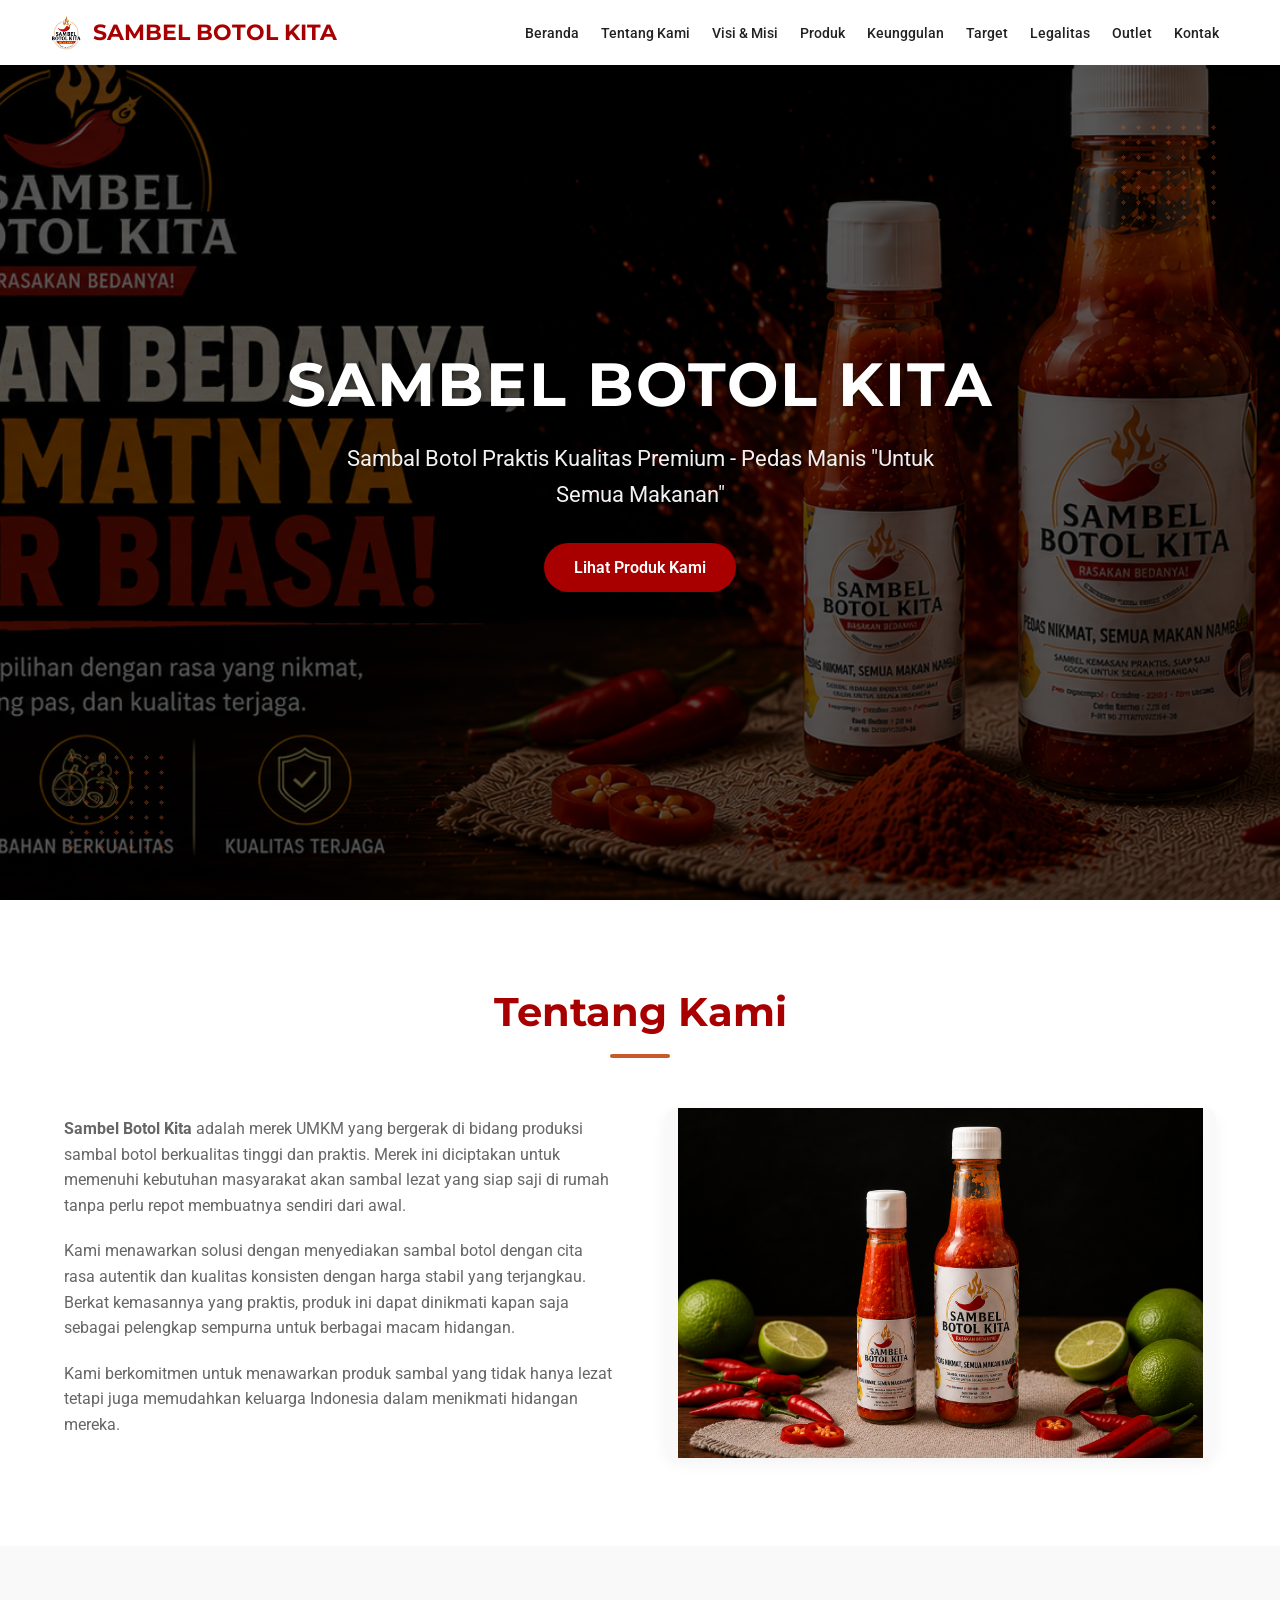
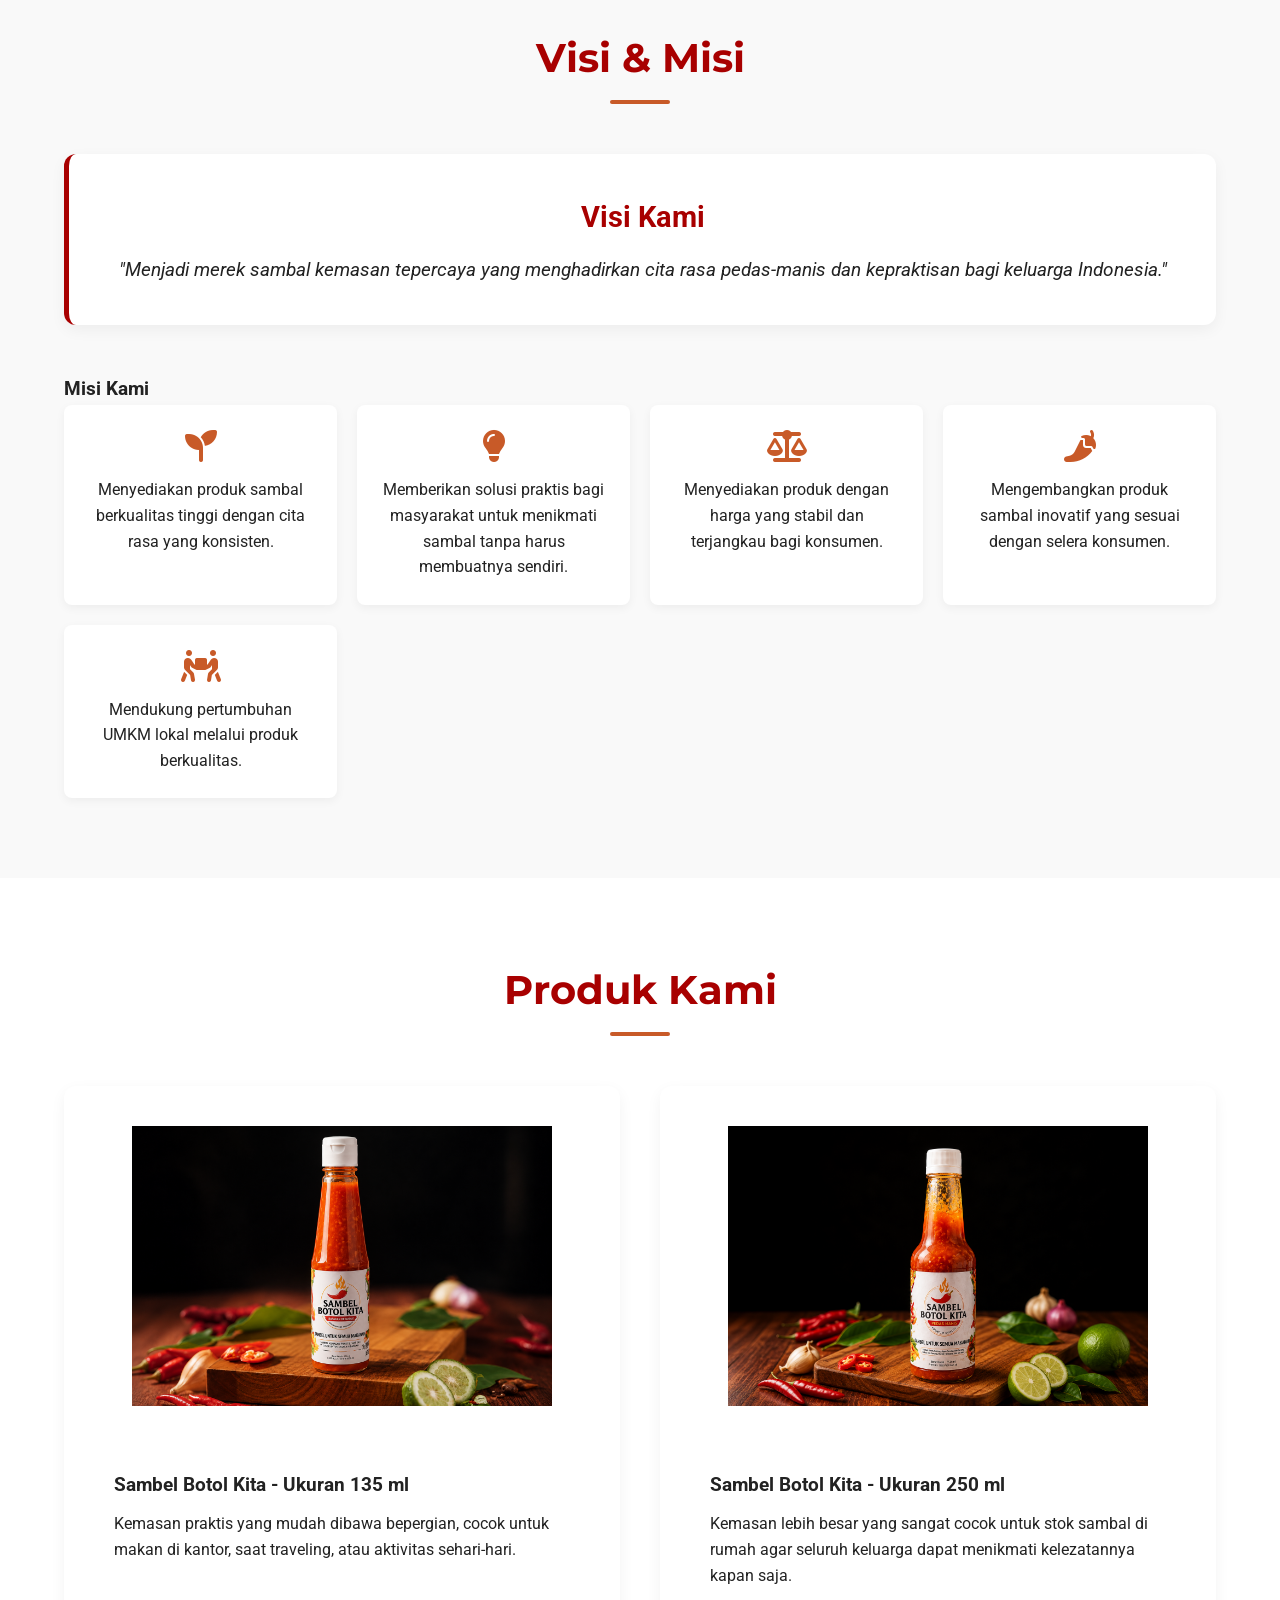
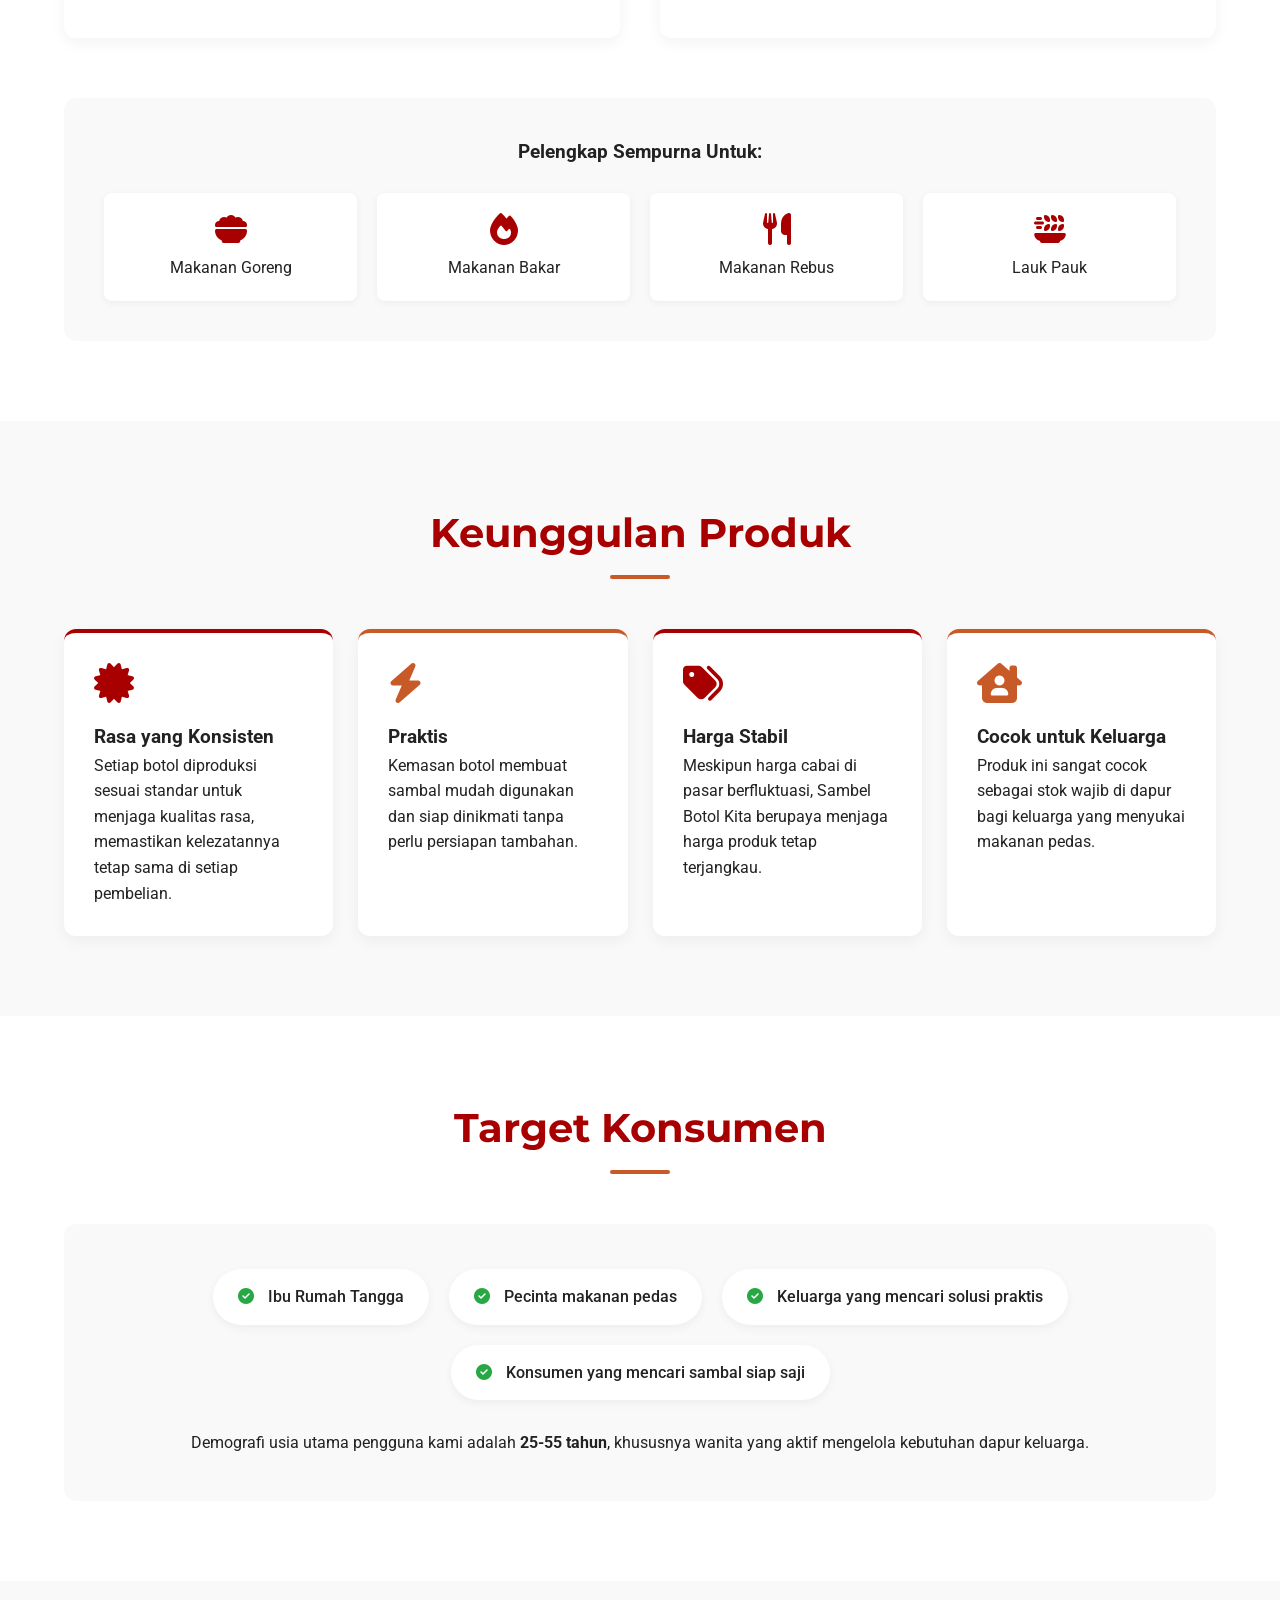
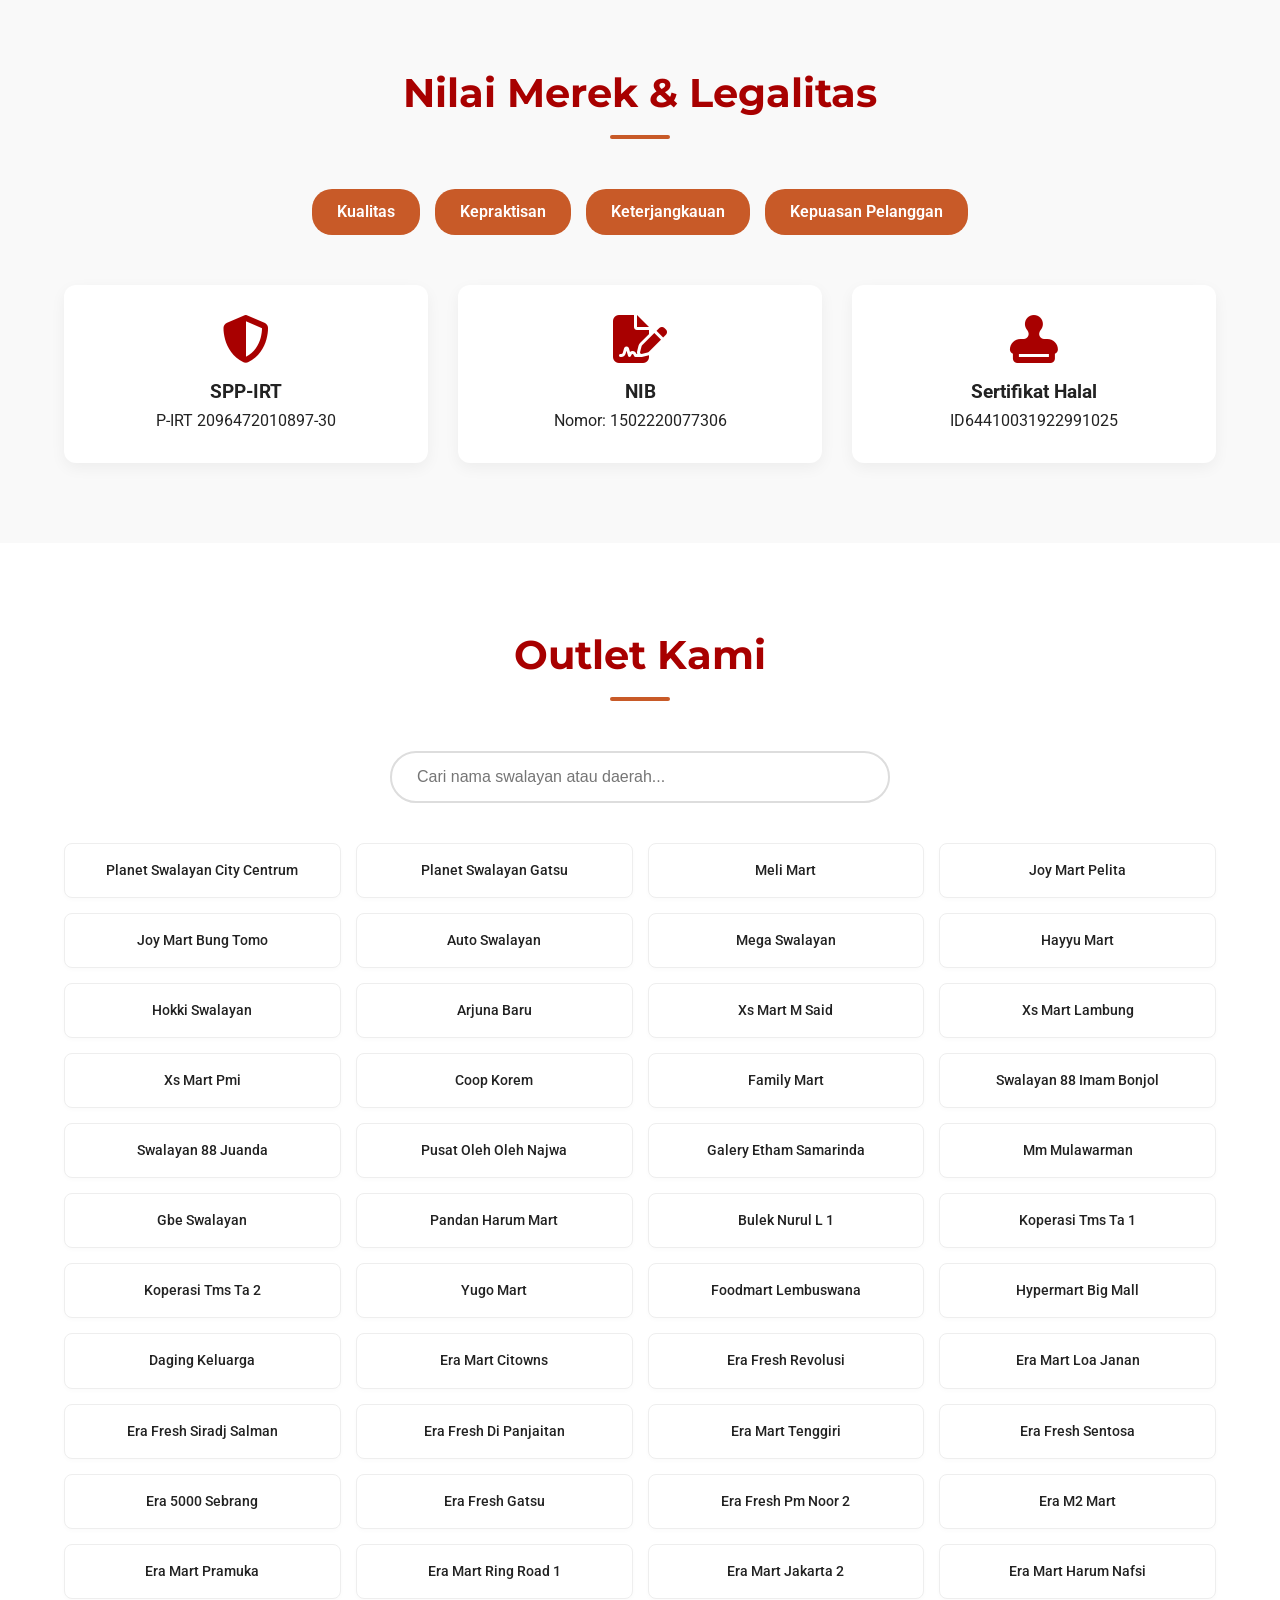
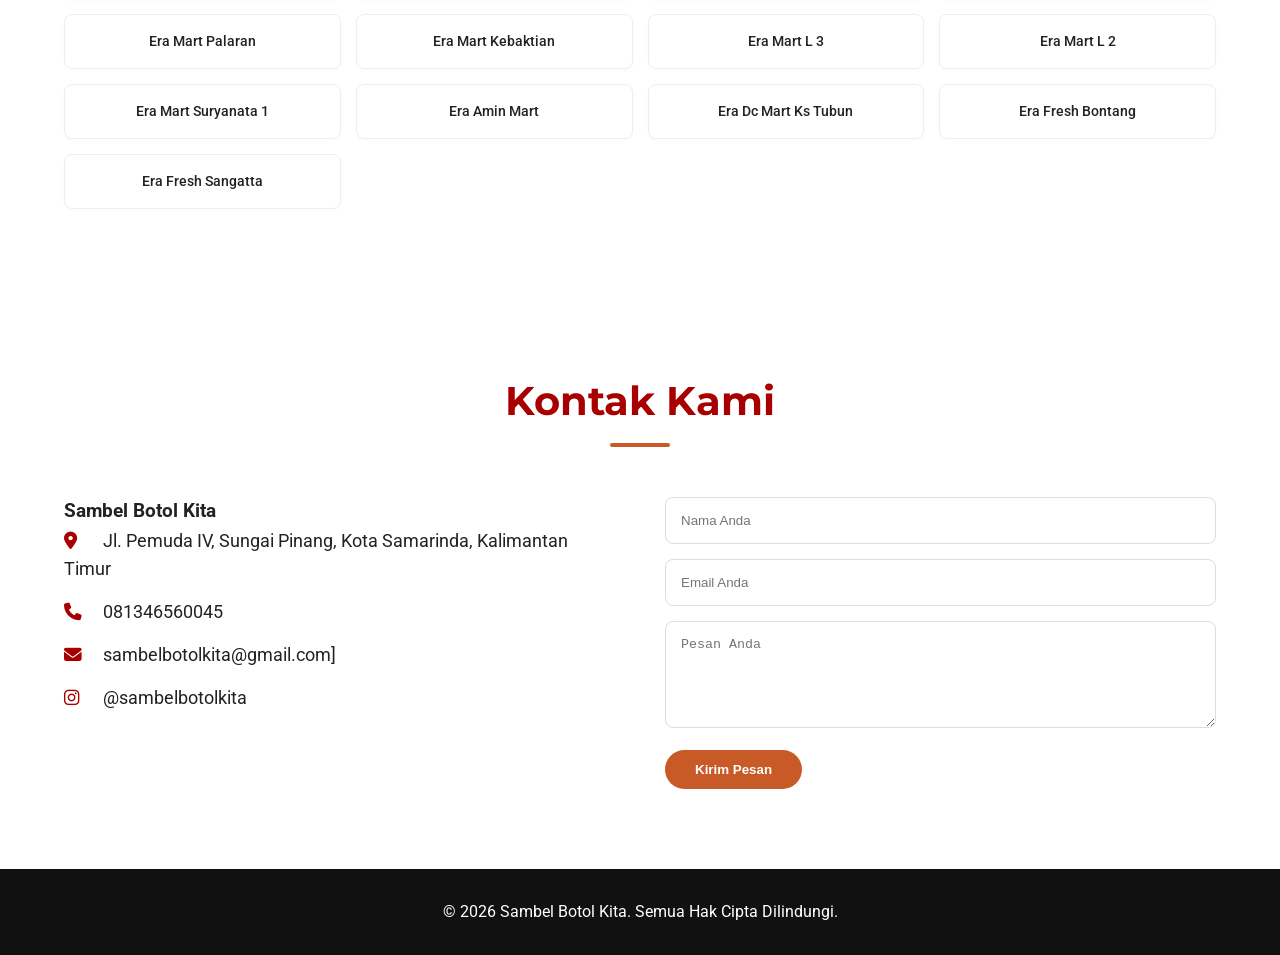
==== index.html @ 4843e7e7 "update program" ====
<!DOCTYPE html>
<html lang="id">
<head>
    <meta charset="UTF-8">
    <meta name="viewport" content="width=device-width, initial-scale=1.0">
    <title>Sambel Botol Kita - Company Profile</title>
    <link rel="stylesheet" href="style.css">
    <!-- Font Awesome untuk Icon -->
    <link rel="stylesheet" href="https://cdnjs.cloudflare.com/ajax/libs/font-awesome/6.4.0/css/all.min.css">
</head>
<body>

    <!-- NAVBAR -->
    <nav class="navbar">
        <div class="nav-container">
            <a href="#" class="logo-container">
                <img src="images/logo.png" alt="Logo Sambel Botol Kita" class="nav-logo">
                <span class="logo-text">SAMBEL BOTOL KITA</span>
            </a>
            <button class="menu-toggle" id="mobile-menu">
                <span class="bar"></span>
                <span class="bar"></span>
                <span class="bar"></span>
            </button>
            <ul class="nav-menu">
                <li><a href="#hero">Beranda</a></li>
                <li><a href="#about">Tentang Kami</a></li>
                <li><a href="#vision">Visi & Misi</a></li>
                <li><a href="#products">Produk</a></li>
                <li><a href="#excellence">Keunggulan</a></li>
                <li><a href="#target">Target</a></li>
                <li><a href="#legality">Legalitas</a></li>
                <li><a href="#outlets">Outlet</a></li>
                <li><a href="#contact">Kontak</a></li>
            </ul>
        </div>
    </nav>

    <!-- HERO SECTION -->
    <section id="hero" class="hero-section">
        <div class="hero-content">
            <h1>SAMBEL BOTOL KITA</h1>
            <p class="tagline">Sambal Botol Praktis Kualitas Premium - Pedas Manis "Untuk Semua Makanan"</p>
            <a href="#products" class="btn btn-primary">Lihat Produk Kami</a>
        </div>
        <div class="dot-matrix dm-top-right"></div>
    </section>

    <!-- ABOUT US SECTION -->
    <section id="about" class="section">
        <div class="container">
            <h2 class="section-title">Tentang Kami</h2>
            <div class="about-grid">
                <div class="about-text">
                    <p><strong>Sambel Botol Kita</strong> adalah merek UMKM yang bergerak di bidang produksi sambal botol berkualitas tinggi dan praktis. Merek ini diciptakan untuk memenuhi kebutuhan masyarakat akan sambal lezat yang siap saji di rumah tanpa perlu repot membuatnya sendiri dari awal.</p>
                    <p>Kami menawarkan solusi dengan menyediakan sambal botol dengan cita rasa autentik dan kualitas konsisten dengan harga stabil yang terjangkau. Berkat kemasannya yang praktis, produk ini dapat dinikmati kapan saja sebagai pelengkap sempurna untuk berbagai macam hidangan.</p>
                    <p>Kami berkomitmen untuk menawarkan produk sambal yang tidak hanya lezat tetapi juga memudahkan keluarga Indonesia dalam menikmati hidangan mereka.</p>
                </div>
                <div class="about-image">
                    <img src="images/tentang-kami.png" alt="Tentang Sambel Botol Kita">
                </div>
            </div>
        </div>
    </section>

    <!-- VISION & MISSION SECTION -->
    <section id="vision" class="section bg-light">
        <div class="container">
            <h2 class="section-title">Visi & Misi</h2>
            <div class="vision-box">
                <h3>Visi Kami</h3>
                <p>"Menjadi merek sambal kemasan tepercaya yang menghadirkan cita rasa pedas-manis dan kepraktisan bagi keluarga Indonesia."</p>
            </div>
            <div class="mission-container">
                <h3>Misi Kami</h3>
                <div class="mission-grid" id="mission-list">
                    <!-- Diisi dinamis oleh script.js -->
                </div>
            </div>
        </div>
        <div class="dot-matrix dm-bottom-left"></div>
    </section>

    <!-- PRODUCTS SECTION -->
    <section id="products" class="section">
        <div class="container">
            <h2 class="section-title">Produk Kami</h2>
            <div class="products-grid" id="products-list">
                <!-- Diisi dinamis oleh script.js -->
            </div>
            <div class="accompaniment-box">
                <h3>Pelengkap Sempurna Untuk:</h3>
                <div class="acc-grid">
                    <div class="acc-card"><i class="fa-solid fa-bowl-food"></i> <p>Makanan Goreng</p></div>
                    <div class="acc-card"><i class="fa-solid fa-fire"></i> <p>Makanan Bakar</p></div>
                    <div class="acc-card"><i class="fa-solid fa-utensils"></i> <p>Makanan Rebus</p></div>
                    <div class="acc-card"><i class="fa-solid fa-plate-wheat"></i> <p>Lauk Pauk</p></div>
                </div>
            </div>
        </div>
    </section>

    <!-- EXCELLENCE SECTION -->
    <section id="excellence" class="section bg-light">
        <div class="container">
            <h2 class="section-title">Keunggulan Produk</h2>
            <div class="excellence-grid">
                <div class="excel-card border-red">
                    <i class="fa-solid fa-certificate"></i>
                    <h3>Rasa yang Konsisten</h3>
                    <p>Setiap botol diproduksi sesuai standar untuk menjaga kualitas rasa, memastikan kelezatannya tetap sama di setiap pembelian.</p>
                </div>
                <div class="excel-card border-orange">
                    <i class="fa-solid fa-bolt"></i>
                    <h3>Praktis</h3>
                    <p>Kemasan botol membuat sambal mudah digunakan dan siap dinikmati tanpa perlu persiapan tambahan.</p>
                </div>
                <div class="excel-card border-red">
                    <i class="fa-solid fa-tags"></i>
                    <h3>Harga Stabil</h3>
                    <p>Meskipun harga cabai di pasar berfluktuasi, Sambel Botol Kita berupaya menjaga harga produk tetap terjangkau.</p>
                </div>
                <div class="excel-card border-orange">
                    <i class="fa-solid fa-house-chimney-user"></i>
                    <h3>Cocok untuk Keluarga</h3>
                    <p>Produk ini sangat cocok sebagai stok wajib di dapur bagi keluarga yang menyukai makanan pedas.</p>
                </div>
            </div>
        </div>
    </section>

    <!-- TARGET CONSUMERS SECTION -->
    <section id="target" class="section">
        <div class="container">
            <h2 class="section-title">Target Konsumen</h2>
            <div class="target-box">
                <div class="target-list">
                    <div class="target-item"><i class="fa-solid fa-circle-check"></i> Ibu Rumah Tangga</div>
                    <div class="target-item"><i class="fa-solid fa-circle-check"></i> Pecinta makanan pedas</div>
                    <div class="target-item"><i class="fa-solid fa-circle-check"></i> Keluarga yang mencari solusi praktis</div>
                    <div class="target-item"><i class="fa-solid fa-circle-check"></i> Konsumen yang mencari sambal siap saji</div>
                </div>
                <p class="target-desc">
                    Demografi usia utama pengguna kami adalah <strong>25-55 tahun</strong>, khususnya wanita yang aktif mengelola kebutuhan dapur keluarga.
                </p>
            </div>
        </div>
    </section>

    <!-- LEGALITY SECTION -->
    <section id="legality" class="section bg-light">
        <div class="container">
            <h2 class="section-title">Nilai Merek & Legalitas</h2>
            <div class="brand-values">
                <div class="value-badge">Kualitas</div>
                <div class="value-badge">Kepraktisan</div>
                <div class="value-badge">Keterjangkauan</div>
                <div class="value-badge">Kepuasan Pelanggan</div>
            </div>
            <div class="legality-grid">
                <div class="legal-card">
                    <i class="fa-solid fa-shield-halved"></i>
                    <h3>SPP-IRT</h3>
                    <p>P-IRT 2096472010897-30</p>
                </div>
                <div class="legal-card">
                    <i class="fa-solid fa-file-signature"></i>
                    <h3>NIB</h3>
                    <p>Nomor: 1502220077306</p>
                </div>
                <div class="legal-card">
                    <i class="fa-solid fa-stamp"></i>
                    <h3>Sertifikat Halal</h3>
                    <p>ID64410031922991025</p>
                </div>
            </div>
        </div>
    </section>

    <!-- OUTLETS SECTION -->
    <section id="outlets" class="section">
        <div class="container">
            <h2 class="section-title">Outlet Kami</h2>
            <div class="search-box">
                <input type="text" id="outletSearch" placeholder="Cari nama swalayan atau daerah...">
            </div>
            <div class="outlets-grid" id="outlets-list">
                <!-- Diisi dinamis oleh script.js -->
            </div>
        </div>
    </section>

<!-- CONTACT SECTION -->
    <section id="contact" class="section contact-section">
        <div class="container">
            <h2 class="section-title">Kontak Kami</h2>
            <div class="contact-grid">
                <div class="contact-info">
                    <h3>Sambel Botol Kita</h3>
                    <p><i class="fa-solid fa-location-dot"></i> Jl. Pemuda IV, Sungai Pinang, Kota Samarinda, Kalimantan Timur</p>
                    <p><i class="fa-solid fa-phone"></i> 081346560045</p>
                    <p><i class="fa-solid fa-envelope"></i> sambelbotolkita@gmail.com]</p>
                    <p><i class="fa-brands fa-instagram"></i> @sambelbotolkita</p>
                </div>

                <div class="contact-form">
                    <form id="msgForm">
                        <input type="text" id="formNama" placeholder="Nama Anda" required>
                        <input type="email" id="formEmail" placeholder="Email Anda" required>
                        <textarea rows="5" id="formPesan" placeholder="Pesan Anda" required></textarea>
                        <button type="submit" class="btn btn-secondary">Kirim Pesan</button>
                    </form>
                </div>
                
            </div>
        </div>
    </section>
    <!-- FOOTER -->
    <footer>
        <p>&copy; 2026 Sambel Botol Kita. Semua Hak Cipta Dilindungi.</p>
    </footer>

    <script src="script.js"></script>
</body>
</html>
---- style.css ----
/* RESET & FONTS */
@import url('https://fonts.googleapis.com/css2?family=Montserrat:wght@400;600;700&family=Roboto:wght@300;400;500&display=swap');

* {
    margin: 0;
    padding: 0;
    box-sizing: border-box;
}

:root {
    --primary-color: #A80000;   /* Merah Cabai */
    --secondary-color: #C85A28; /* Oranye Terracotta */
    --bg-light: #F9F9F9;
    --text-dark: #222222;
    --text-light: #666666;
    --transition: all 0.3s ease;
}

html {
    scroll-behavior: smooth;
}

body {
    font-family: 'Roboto', sans-serif;
    color: var(--text-dark);
    line-height: 1.6;
}

.container {
    width: 90%;
    max-width: 1200px;
    margin: 0 auto;
}

.section {
    padding: 80px 0;
}

.bg-light {
    background-color: var(--bg-light);
}

.section-title {
    font-family: 'Montserrat', sans-serif;
    font-size: 2.5rem;
    text-align: center;
    color: var(--primary-color);
    margin-bottom: 50px;
    position: relative;
}

.section-title::after {
    content: '';
    display: block;
    width: 60px;
    height: 4px;
    background-color: var(--secondary-color);
    margin: 10px auto 0 auto;
    border-radius: 2px;
}

/* BUTTONS */
.btn {
    display: inline-block;
    padding: 12px 30px;
    border-radius: 30px;
    font-weight: 600;
    text-decoration: none;
    transition: var(--transition);
    border: none;
    cursor: pointer;
}

.btn-primary {
    background-color: var(--primary-color);
    color: white;
}

.btn-primary:hover {
    background-color: #800000;
    transform: translateY(-2px);
}

.btn-secondary {
    background-color: var(--secondary-color);
    color: white;
}

.btn-secondary:hover {
    background-color: #a34215;
    transform: translateY(-2px);
}

/* NAVBAR */
.navbar {
    position: fixed;
    top: 0;
    left: 0;
    width: 100%;
    background-color: white;
    box-shadow: 0 2px 10px rgba(0,0,0,0.08);
    z-index: 1000;
    padding: 10px 0;
}

.nav-container {
    display: flex;
    justify-content: space-between;
    align-items: center;
    width: 92%;
    max-width: 1200px;
    margin: 0 auto;
}

.logo-container {
    display: flex;
    align-items: center;
    gap: 8px;
    text-decoration: none;
    flex-shrink: 0;
}

.nav-logo {
    height: 40px; /* Sedikit dikecilkan agar seimbang */
    width: auto;
    object-fit: contain;
}

.logo-text {
    font-family: 'Montserrat', sans-serif;
    font-size: 1.15rem; /* Mengecilkan teks brand agar sisa ruang menu lebih luas */
    font-weight: 700;
    color: var(--primary-color);
    white-space: nowrap;
}

.nav-menu {
    display: flex;
    list-style: none;
    align-items: center;
    gap: 2px; /* Jarak super efisien */
}

.nav-menu li a {
    text-decoration: none;
    color: var(--text-dark);
    font-weight: 500;
    font-size: 0.85rem; /* Ukuran teks menu dibuat ringkas agar muat satu baris */
    padding: 6px 10px;
    transition: var(--transition);
    white-space: nowrap;
}

.nav-menu li a:hover {
    color: var(--primary-color);
}

.menu-toggle {
    display: none;
    background: none;
    border: none;
    cursor: pointer;
    padding: 5px;
}

.bar {
    display: block;
    width: 25px;
    height: 3px;
    margin: 5px auto;
    transition: var(--transition);
    background-color: var(--text-dark);
}

/* HERO SECTION */
.hero-section {
    height: 100vh;
    min-height: 500px; /* Mencegah konten meluap di layar yang sangat pendek */
    background: linear-gradient(rgba(0,0,0,0.65), rgba(0,0,0,0.65)), url('images/hero-banner.png') no-repeat center center/cover;
    display: flex;
    justify-content: center;
    align-items: center;
    text-align: center;
    color: white;
    padding: 120px 20px 80px 20px; /* Memberi ruang aman agar tidak tertutup navbar */
    position: relative;
    overflow: hidden;
}

.hero-content {
    max-width: 800px; /* Membatasi lebar teks agar tidak terlalu memanjang ke samping */
    margin: 0 auto;
    display: flex;
    flex-direction: column;
    align-items: center;
    gap: 20px; /* Memberi jarak konsisten antar elemen di dalam header */
    z-index: 2;
}

.hero-content h1 {
    font-family: 'Montserrat', sans-serif;
    font-size: 3.8rem;
    font-weight: 700;
    letter-spacing: 2px;
    line-height: 1.2; /* Mengatur jarak antar baris judul agar rapat dan rapi */
    color: #FFFFFF;
    text-shadow: 2px 2px 8px rgba(0, 0, 0, 0.5); /* Memberikan bayangan agar teks sangat kontras */
    margin: 0;
}

.tagline {
    font-size: 1.4rem;
    font-weight: 400;
    line-height: 1.6;
    max-width: 600px; /* Membuat teks sub-judul melipat secara alami dan rapi */
    color: #F1F1F1;
    text-shadow: 1px 1px 4px rgba(0, 0, 0, 0.4);
    margin: 0 0 10px 0;
}

/* DECORATIVE DOTS */
.dot-matrix {
    width: 100px;
    height: 100px;
    background-image: radial-gradient(#c85a2855 20%, transparent 20%);
    background-size: 15px 15px;
    position: absolute;
    z-index: 1;
}

.dm-top-right { top: 120px; right: 5%; }
.dm-bottom-left { bottom: 50px; left: 5%; }

/* ABOUT SECTION */
.about-grid {
    display: grid;
    grid-template-columns: 1fr 1fr;
    gap: 50px;
    align-items: center;
}

.about-text p {
    margin-bottom: 20px;
    color: var(--text-light);
}

.about-image img {
    width: 100%;
    height: 350px;
    object-fit: contain; /* DIUBAH DARI cover MENJADI contain */
    background-color: #f9f9f9; /* Opsional: memberi warna latar belakang lembut jika rasio gambar berbeda */
    border-radius: 12px;
    box-shadow: 0 5px 15px rgba(0,0,0,0.05);
}

/* VISION & MISSION */
.vision-box {
    background-color: white;
    padding: 40px;
    border-radius: 12px;
    text-align: center;
    box-shadow: 0 5px 15px rgba(0,0,0,0.05);
    border-left: 5px solid var(--primary-color);
    margin-bottom: 50px;
}

.vision-box h3 {
    color: var(--primary-color);
    margin-bottom: 15px;
    font-size: 1.8rem;
}

.vision-box p {
    font-style: italic;
    font-size: 1.2rem;
}

.mission-grid {
    display: grid;
    grid-template-columns: repeat(auto-fit, minmax(220px, 1fr));
    gap: 20px;
}

.mission-card {
    background-color: white;
    padding: 25px;
    border-radius: 8px;
    box-shadow: 0 3px 10px rgba(0,0,0,0.05);
    text-align: center;
    transition: var(--transition);
}

.mission-card:hover {
    transform: translateY(-5px);
    box-shadow: 0 5px 15px rgba(168,0,0,0.1);
}

.mission-card i {
    font-size: 2rem;
    color: var(--secondary-color);
    margin-bottom: 15px;
}

/* PRODUCTS */
.products-grid {
    display: grid;
    grid-template-columns: 1fr 1fr;
    gap: 40px;
    margin-bottom: 60px;
}

.product-card {
    background-color: white;
    border-radius: 12px;
    overflow: hidden;
    box-shadow: 0 5px 15px rgba(0,0,0,0.05);
    display: flex;
    flex-direction: column;
    padding: 20px; /* Memberi ruang di dalam kartu */
}

.product-image-area img {
    width: 100%;
    height: 280px; /* Tentukan tinggi area gambar yang ideal */
    object-fit: contain; /* Memastikan botol sambal terlihat utuh tanpa terpotong */
    display: block;
    margin: 0 auto 15px auto;
}

.product-info {
    padding: 30px;
    flex-grow: 1;
    display: flex;
    flex-direction: column;
}

.product-info h3 {
    margin-bottom: 10px;
}

.price {
    color: var(--primary-color);
    font-weight: 700;
    font-size: 1.4rem;
    margin-bottom: 15px;
}

.accompaniment-box {
    background-color: var(--bg-light);
    padding: 40px;
    border-radius: 12px;
    text-align: center;
}

.acc-grid {
    display: grid;
    grid-template-columns: repeat(4, 1fr);
    gap: 20px;
    margin-top: 25px;
}

.acc-card {
    background-color: white;
    padding: 20px;
    border-radius: 8px;
    box-shadow: 0 2px 8px rgba(0,0,0,0.05);
}

.acc-card i {
    font-size: 2rem;
    color: var(--primary-color);
    margin-bottom: 10px;
}

/* EXCELLENCE */
.excellence-grid {
    display: grid;
    grid-template-columns: repeat(auto-fit, minmax(240px, 1fr));
    gap: 25px;
}

.excel-card {
    background-color: white;
    padding: 30px;
    border-radius: 12px;
    box-shadow: 0 5px 15px rgba(0,0,0,0.05);
    transition: var(--transition);
}

.excel-card:hover {
    transform: translateY(-5px);
}

.excel-card i {
    font-size: 2.5rem;
    margin-bottom: 20px;
}

.border-red {
    border-top: 4px solid var(--primary-color);
}
.border-red i { color: var(--primary-color); }

.border-orange {
    border-top: 4px solid var(--secondary-color);
}
.border-orange i { color: var(--secondary-color); }

/* TARGET CONSUMER */
.target-box {
    background-color: var(--bg-light);
    padding: 45px;
    border-radius: 12px;
    text-align: center;
}

.target-list {
    display: flex;
    flex-wrap: wrap;
    justify-content: center;
    gap: 20px;
    margin-bottom: 30px;
}

.target-item {
    background-color: white;
    padding: 15px 25px;
    border-radius: 30px;
    box-shadow: 0 3px 10px rgba(0,0,0,0.05);
    font-weight: 500;
}

.target-item i {
    color: #28a745;
    margin-right: 10px;
}

/* LEGALITY */
.brand-values {
    display: flex;
    justify-content: center;
    gap: 15px;
    margin-bottom: 50px;
    flex-wrap: wrap;
}

.value-badge {
    background-color: var(--secondary-color);
    color: white;
    padding: 10px 25px;
    border-radius: 20px;
    font-weight: 600;
}

.legality-grid {
    display: grid;
    grid-template-columns: repeat(3, 1fr);
    gap: 30px;
}

.legal-card {
    background-color: white;
    padding: 30px;
    border-radius: 12px;
    text-align: center;
    box-shadow: 0 5px 15px rgba(0,0,0,0.05);
}

.legal-card i {
    font-size: 3rem;
    color: var(--primary-color);
    margin-bottom: 15px;
}

/* OUTLETS */
.search-box {
    text-align: center;
    margin-bottom: 40px;
}

.search-box input {
    width: 100%;
    max-width: 500px;
    padding: 15px 25px;
    border-radius: 30px;
    border: 2px solid #ddd;
    outline: none;
    font-size: 1rem;
    transition: var(--transition);
}

.search-box input:focus {
    border-color: var(--primary-color);
}

.outlets-grid {
    display: grid;
    grid-template-columns: repeat(auto-fill, minmax(220px, 1fr));
    gap: 15px;
}

.outlet-card {
    background-color: #fff;
    border: 1px solid #eee;
    padding: 15px;
    border-radius: 8px;
    text-align: center;
    font-size: 0.9rem;
    font-weight: 500;
    box-shadow: 0 2px 5px rgba(0,0,0,0.02);
}

/* CONTACT */
.contact-grid {
    display: grid;
    grid-template-columns: 1fr 1fr;
    gap: 50px;
}

.contact-info p {
    margin-bottom: 15px;
    font-size: 1.1rem;
}

.contact-info i {
    color: var(--primary-color);
    width: 25px;
    margin-right: 10px;
}

.contact-form input, .contact-form textarea {
    width: 100%;
    padding: 15px;
    margin-bottom: 15px;
    border-radius: 8px;
    border: 1px solid #ddd;
    outline: none;
}

/* FOOTER */
footer {
    background-color: #111;
    color: white;
    text-align: center;
    padding: 30px 0;
}

/* RESPONSIVE MEDIA */

/* 1. LAYAR DESKTOP MEDIUM & LAPTOP (Maksimal 1200px) */
@media (max-width: 1200px) {
    .container {
        width: 85%;
    }
    .hero-content h1 {
        font-size: 3.5rem;
    }
}

/* 2. LAYAR TABLET / IPAD LANDSCAPE (Maksimal 992px) */
@media (max-width: 992px) {
    .section {
        padding: 60px 0;
    }
    .section-title {
        font-size: 2.2rem;
    }
    .about-grid, .products-grid, .contact-grid {
        grid-template-columns: 1fr; /* Mengubah 2 kolom menjadi 1 kolom vertikal */
        gap: 40px;
    }
    .about-image img {
        height: 300px; /* Menyesuaikan tinggi gambar agar proporsional */
    }
    .legality-grid {
        grid-template-columns: repeat(2, 1fr); /* Mengubah 3 kolom menjadi 2 kolom di tablet */
        gap: 20px;
    }
    .acc-grid {
        grid-template-columns: repeat(2, 1fr);
    }
}

/* 3. LAYAR TABLET PORTRAIT / HP BESAR (Maksimal 768px) */
@media (max-width: 768px) {
    .navbar {
        padding: 10px 0;
    }
    .menu-toggle {
        display: block; /* Memunculkan tombol hamburger menu */
    }
    .nav-menu {
        position: fixed;
        top: 65px;
        left: -100%;
        flex-direction: column;
        background-color: white;
        width: 100%;
        height: calc(100vh - 65px); /* Memenuhi layar saat menu dibuka */
        text-align: center;
        transition: 0.4s ease-in-out;
        box-shadow: 0 10px 15px rgba(0,0,0,0.05);
        padding-top: 30px;
    }
    .nav-menu.active {
        left: 0; /* Menggeser menu masuk ke layar */
    }
    .nav-menu li {
        margin: 20px 0;
    }
    .nav-menu li a {
        font-size: 1.2rem;
        display: block;
        width: 100%;
    }
    .hero-section {
        height: 90vh; /* Mengurangi tinggi sedikit agar pas di layar HP */
    }
    .hero-content h1 {
        font-size: 2.6rem;
        padding: 0 10px;
    }
    .tagline {
        font-size: 1.2rem;
        padding: 0 15px;
    }
    .legality-grid {
        grid-template-columns: 1fr; /* Menjadi 1 kolom penuh di layar HP */
    }
    .brand-values {
        gap: 10px;
    }
    .value-badge {
        padding: 8px 18px;
        font-size: 0.9rem;
    }
}

/* 4. LAYAR HP KECIL (Maksimal 480px) */
@media (max-width: 480px) {
    .container {
        width: 90%; /* Memberikan sedikit ruang di sisi kanan-kiri */
    }
    .section-title {
        font-size: 1.8rem;
        margin-bottom: 35px;
    }
    .hero-section {
        height: 85vh; /* Sedikit mengurangi tinggi area di HP agar teks terdorong ke atas */
        padding-top: 100px;
    }
    .hero-content h1 {
        font-size: 2rem; /* Ukuran paling pas untuk layar ponsel agar tidak patah berantakan */
        letter-spacing: 1px;
    }
    .tagline {
        font-size: 1rem;
        line-height: 1.5;
    }
    .btn {
        width: 100%; /* Tombol memenuhi lebar layar ponsel agar mudah ditekan */
        text-align: center;
    }
    .about-image img {
        height: 220px;
    }
    .acc-grid {
        grid-template-columns: 1fr; /* Keperluan pelengkap makanan menjadi baris tunggal */
    }
    .outlets-grid {
        grid-template-columns: 1fr; /* Daftar outlet memanjang ke bawah dengan rapi */
    }
    .excel-card, .product-card, .legal-card {
        padding: 20px; /* Mengurangi padding dalam agar area teks lebih luas */
    }
    .logo-text {
        font-size: 1.1rem; /* Mengecilkan teks nama brand di navbar agar tidak menabrak tombol menu */
    }
    .nav-logo {
        height: 35px;
    }
}

.logo-container {
    display: flex;
    align-items: center;
    gap: 12px; /* Jarak antara logo gambar dan teks */
    text-decoration: none;
}

.nav-logo {
    height: 45px; /* Sesuaikan tinggi logo Anda */
    width: auto;
    object-fit: contain;
}

.logo-text {
    font-family: 'Montserrat', sans-serif;
    font-size: 1.4rem;
    font-weight: 700;
    color: var(--primary-color);
}
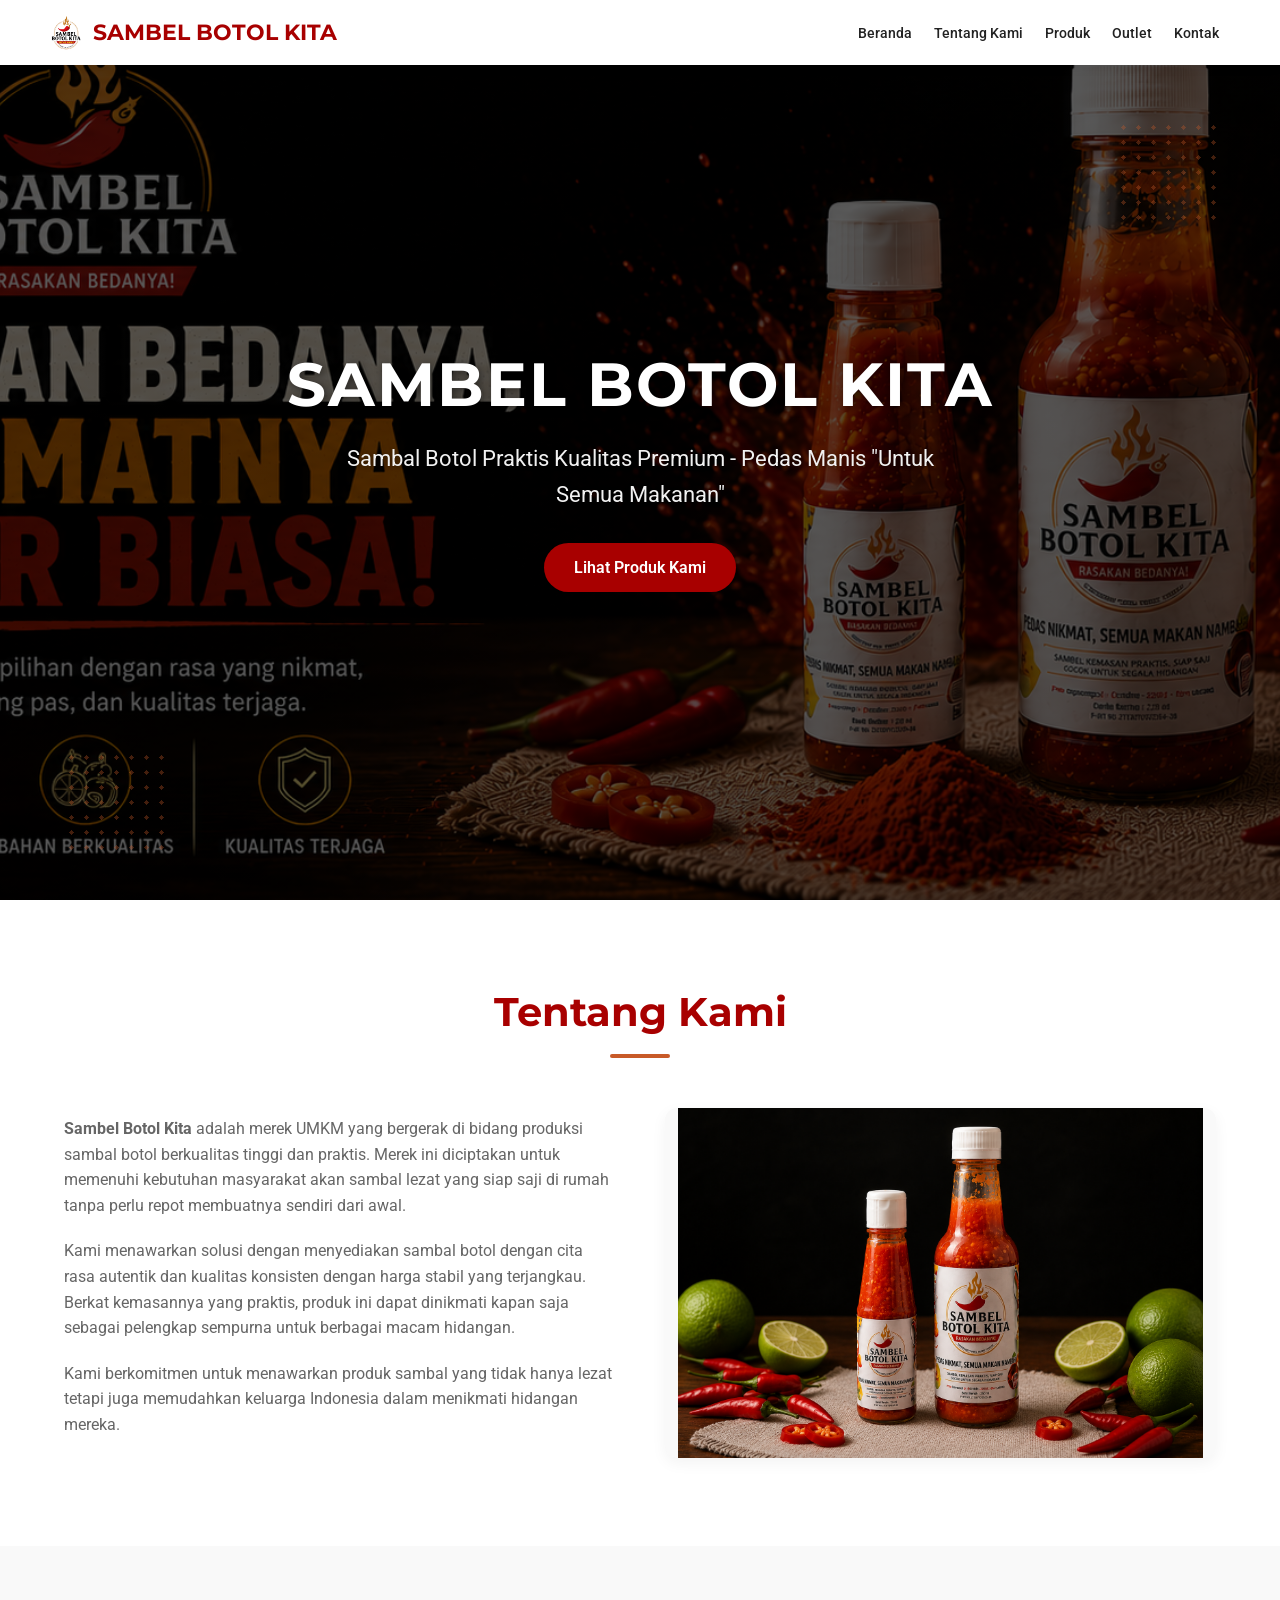
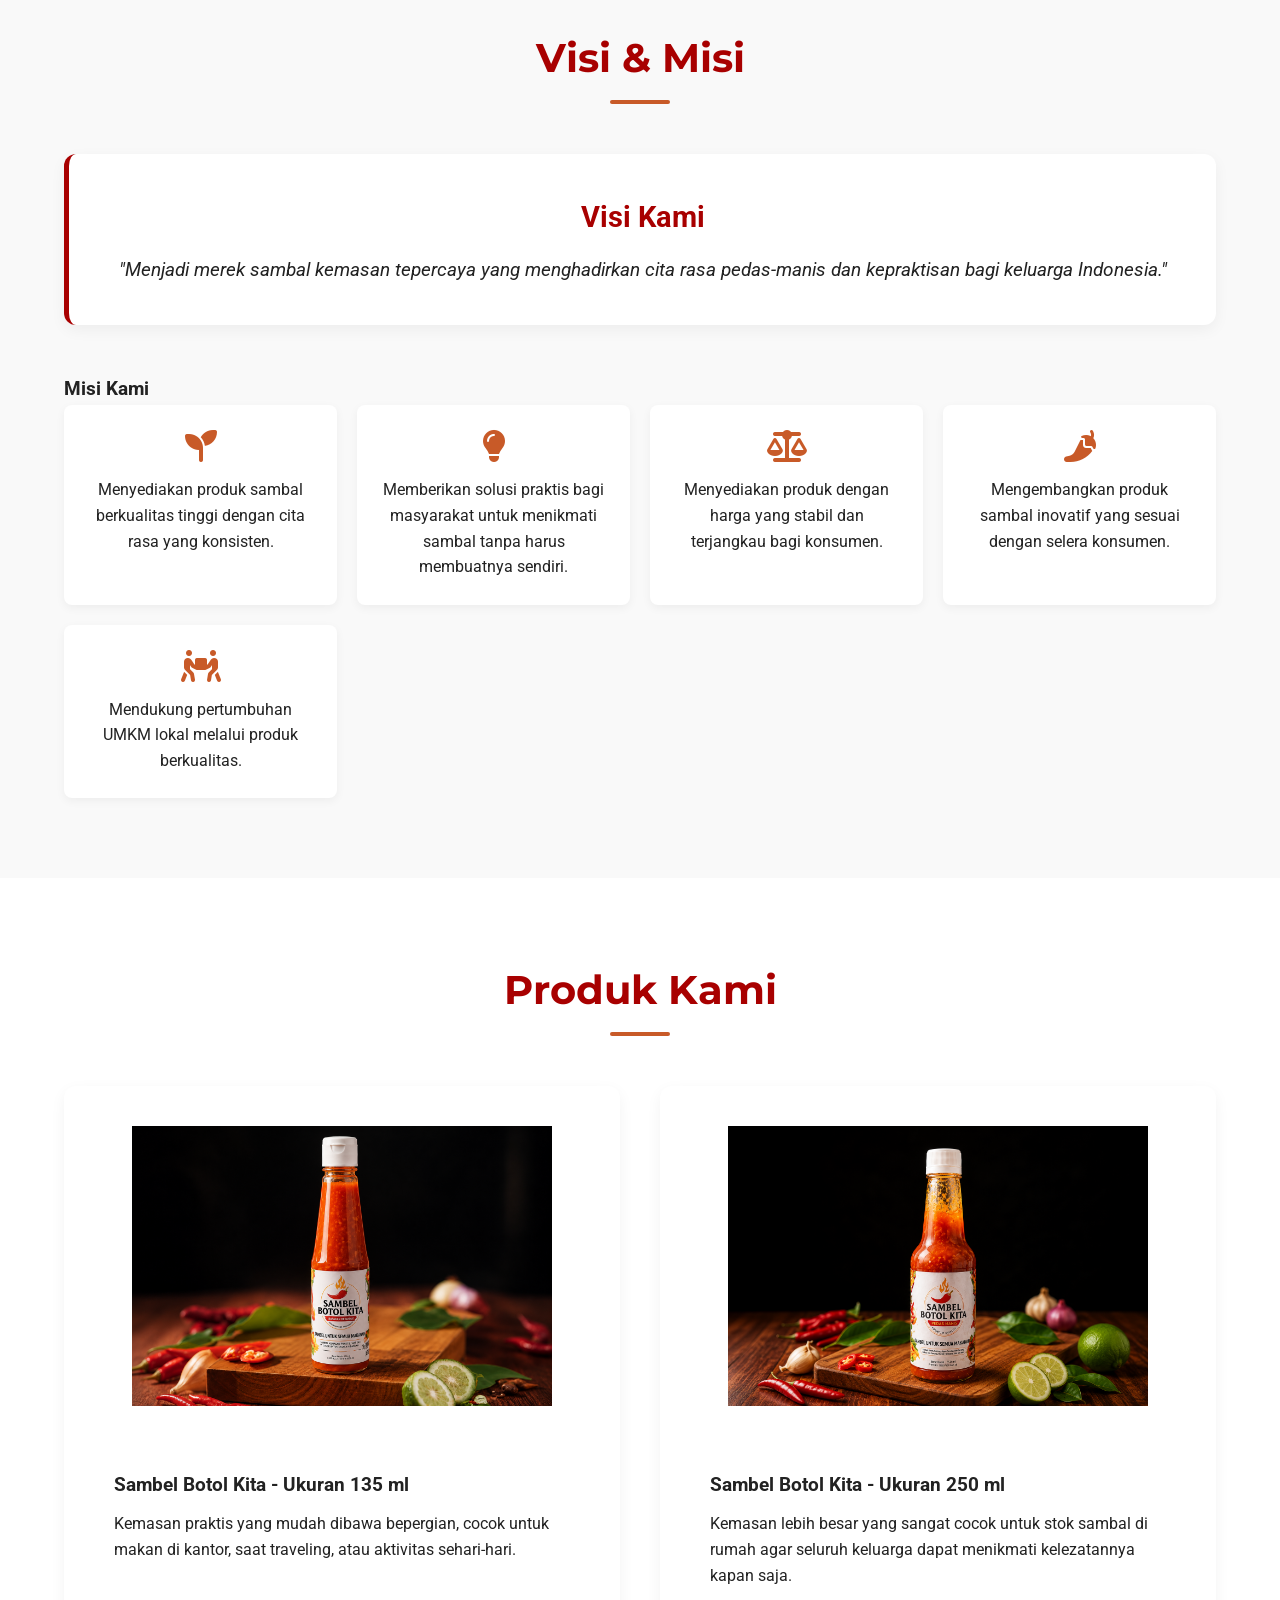
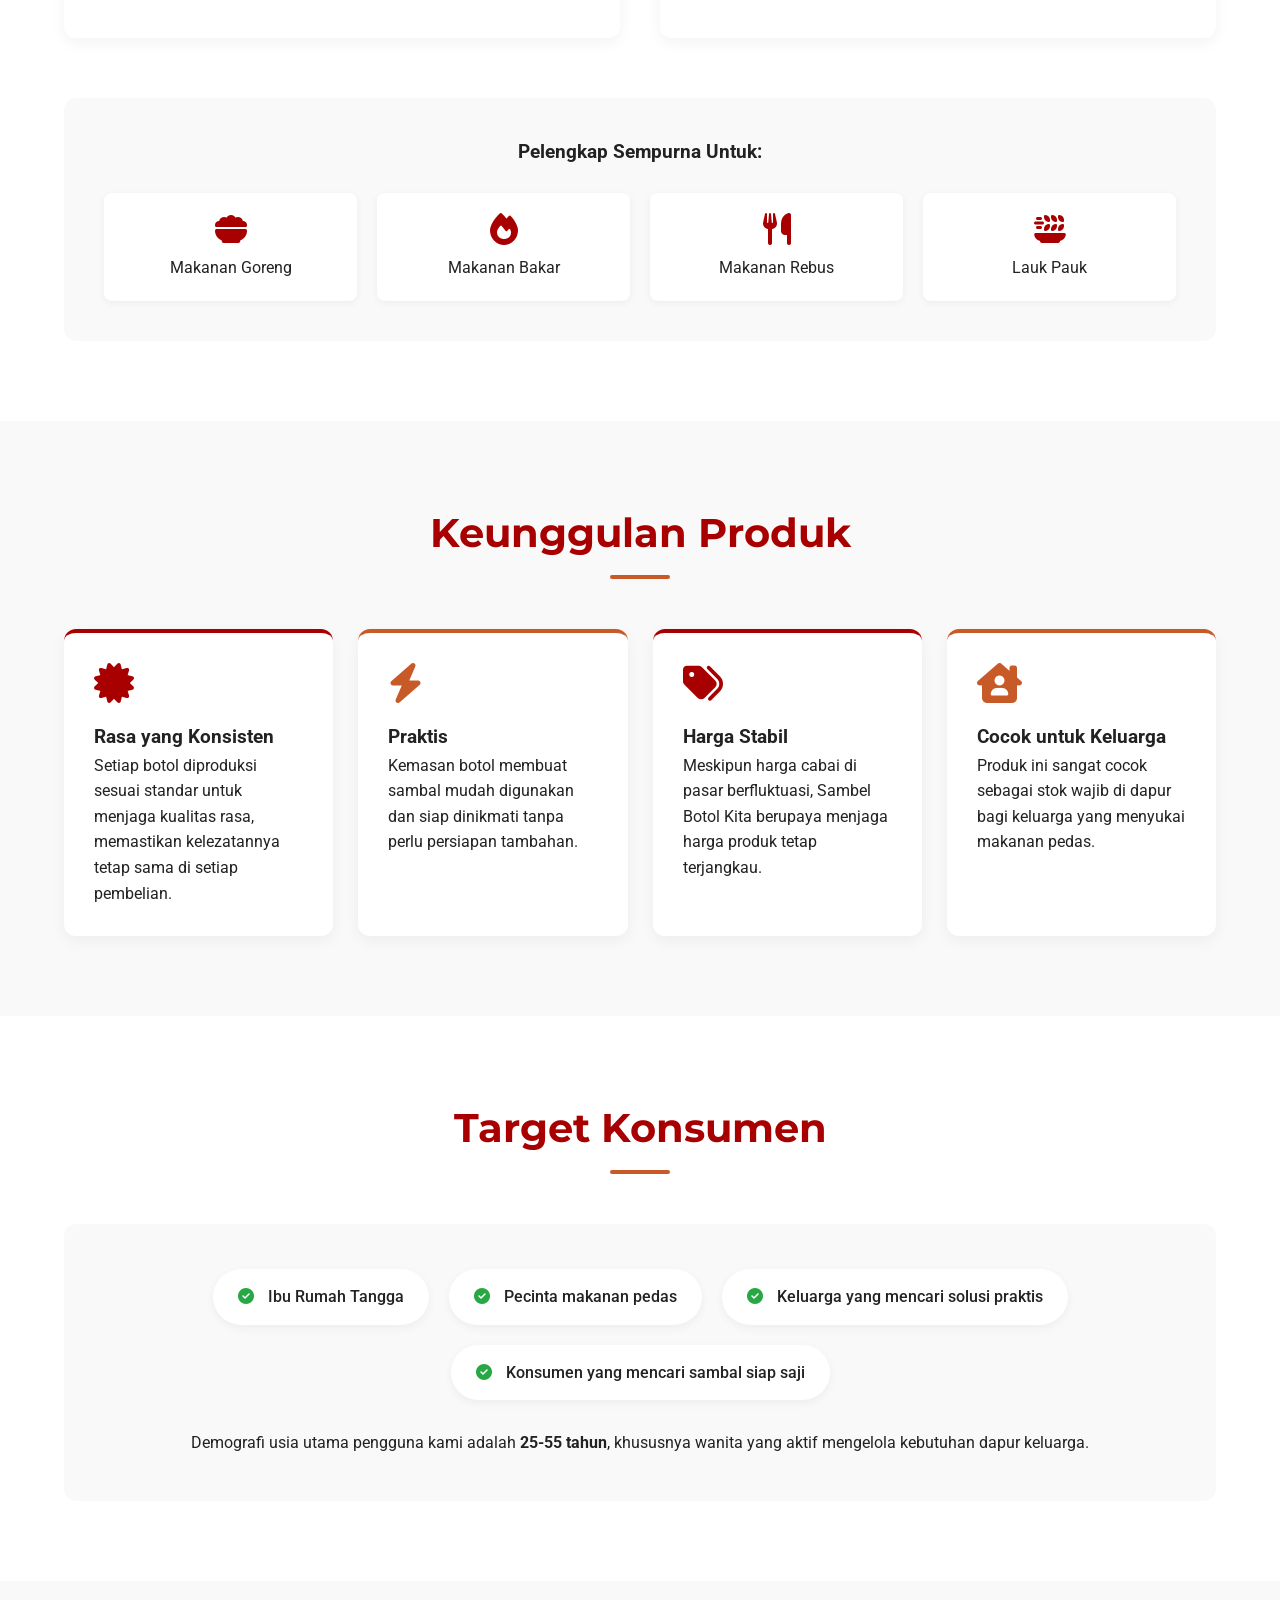
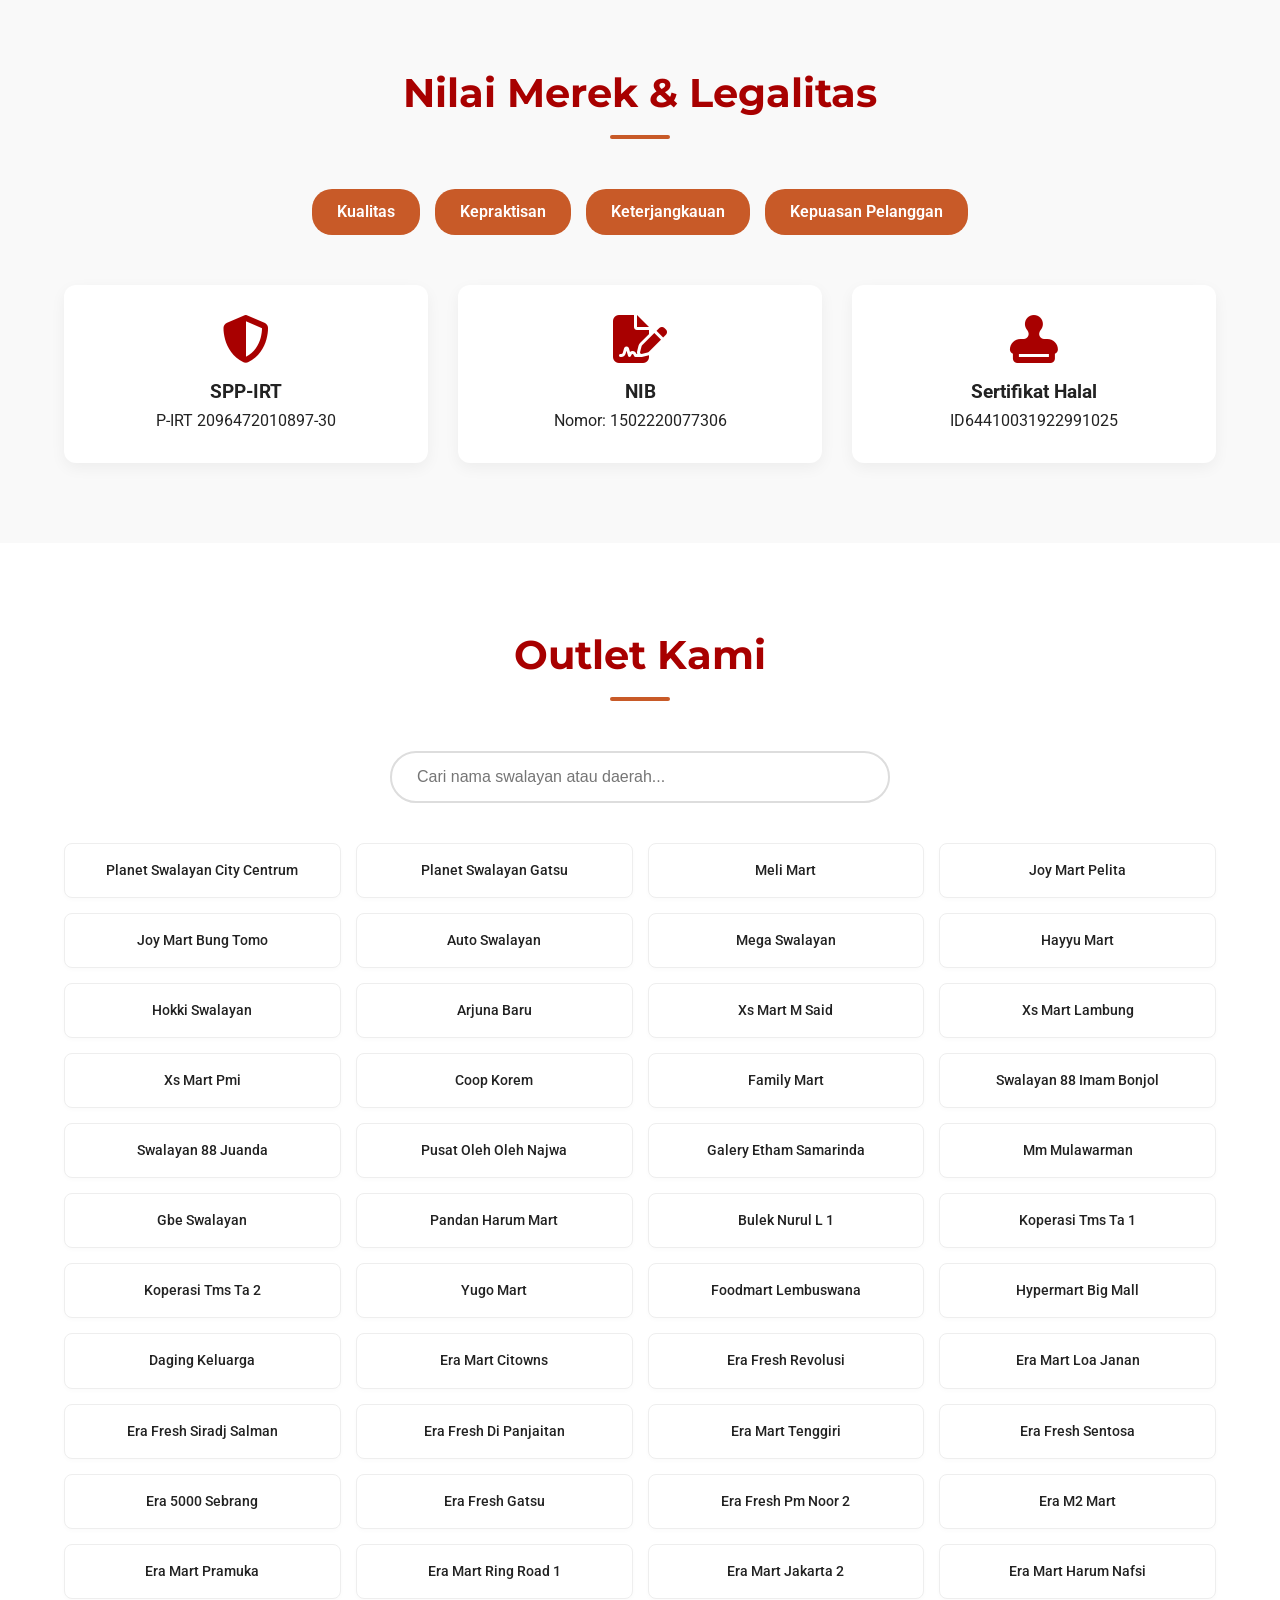
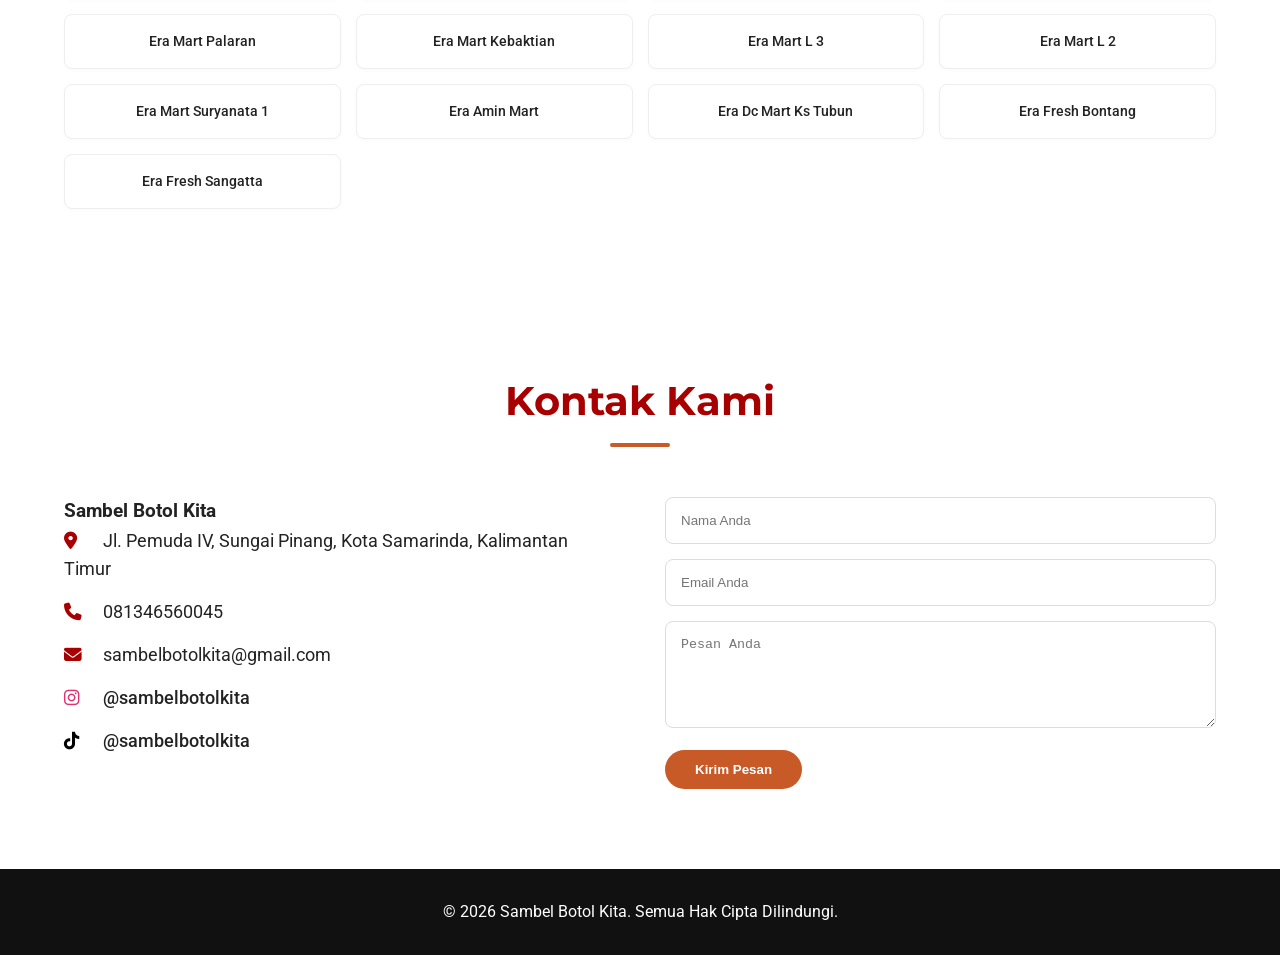
==== commit 18f2cf58: "update penambahan button" ====
--- a/index.html
+++ b/index.html
@@ -25,11 +25,7 @@
             <ul class="nav-menu">
                 <li><a href="#hero">Beranda</a></li>
                 <li><a href="#about">Tentang Kami</a></li>
-                <li><a href="#vision">Visi & Misi</a></li>
                 <li><a href="#products">Produk</a></li>
-                <li><a href="#excellence">Keunggulan</a></li>
-                <li><a href="#target">Target</a></li>
-                <li><a href="#legality">Legalitas</a></li>
                 <li><a href="#outlets">Outlet</a></li>
                 <li><a href="#contact">Kontak</a></li>
             </ul>
@@ -199,8 +195,17 @@
                     <h3>Sambel Botol Kita</h3>
                     <p><i class="fa-solid fa-location-dot"></i> Jl. Pemuda IV, Sungai Pinang, Kota Samarinda, Kalimantan Timur</p>
                     <p><i class="fa-solid fa-phone"></i> 081346560045</p>
-                    <p><i class="fa-solid fa-envelope"></i> sambelbotolkita@gmail.com]</p>
-                    <p><i class="fa-brands fa-instagram"></i> @sambelbotolkita</p>
+                    <p><i class="fa-solid fa-envelope"></i> sambelbotolkita@gmail.com</p>
+                    
+                    <!-- Link Instagram & TikTok Aktif -->
+                    <p>
+                        <i class="fa-brands fa-instagram" style="color: #E1306C;"></i> 
+                        <a href="https://instagram.com/sambelbotolkita" target="_blank" style="color: inherit; text-decoration: none; font-weight: 500;">@sambelbotolkita</a>
+                    </p>
+                    <p>
+                        <i class="fa-brands fa-tiktok" style="color: #000000;"></i> 
+                        <a href="https://tiktok.com/@sambelbotolkita" target="_blank" style="color: inherit; text-decoration: none; font-weight: 500;">@sambelbotolkita</a>
+                    </p>
                 </div>
 
                 <div class="contact-form">
--- a/style.css
+++ b/style.css
@@ -699,4 +699,45 @@
     font-size: 1.4rem;
     font-weight: 700;
     color: var(--primary-color);
+}
+
+/* ==========================================================================
+   MARKETPLACE & SOCIAL MEDIA BUTTONS
+   ========================================================================== */
+.marketplace-links {
+    display: flex;
+    gap: 10px;
+    margin-top: 20px;
+}
+
+.btn-mp {
+    flex: 1; /* Membuat tombol membagi ruang sama rata */
+    display: flex;
+    justify-content: center;
+    align-items: center;
+    gap: 8px;
+    padding: 10px;
+    border-radius: 8px;
+    text-align: center;
+    font-weight: 600;
+    font-size: 0.9rem;
+    text-decoration: none;
+    color: white;
+    transition: var(--transition);
+}
+
+.btn-shopee {
+    background-color: #EE4D2D; /* Warna Oranye Shopee */
+}
+.btn-shopee:hover {
+    background-color: #d74224;
+    transform: translateY(-2px);
+}
+
+.btn-tokopedia {
+    background-color: #00AA5B; /* Warna Hijau Tokopedia */
+}
+.btn-tokopedia:hover {
+    background-color: #008f4c;
+    transform: translateY(-2px);
 }
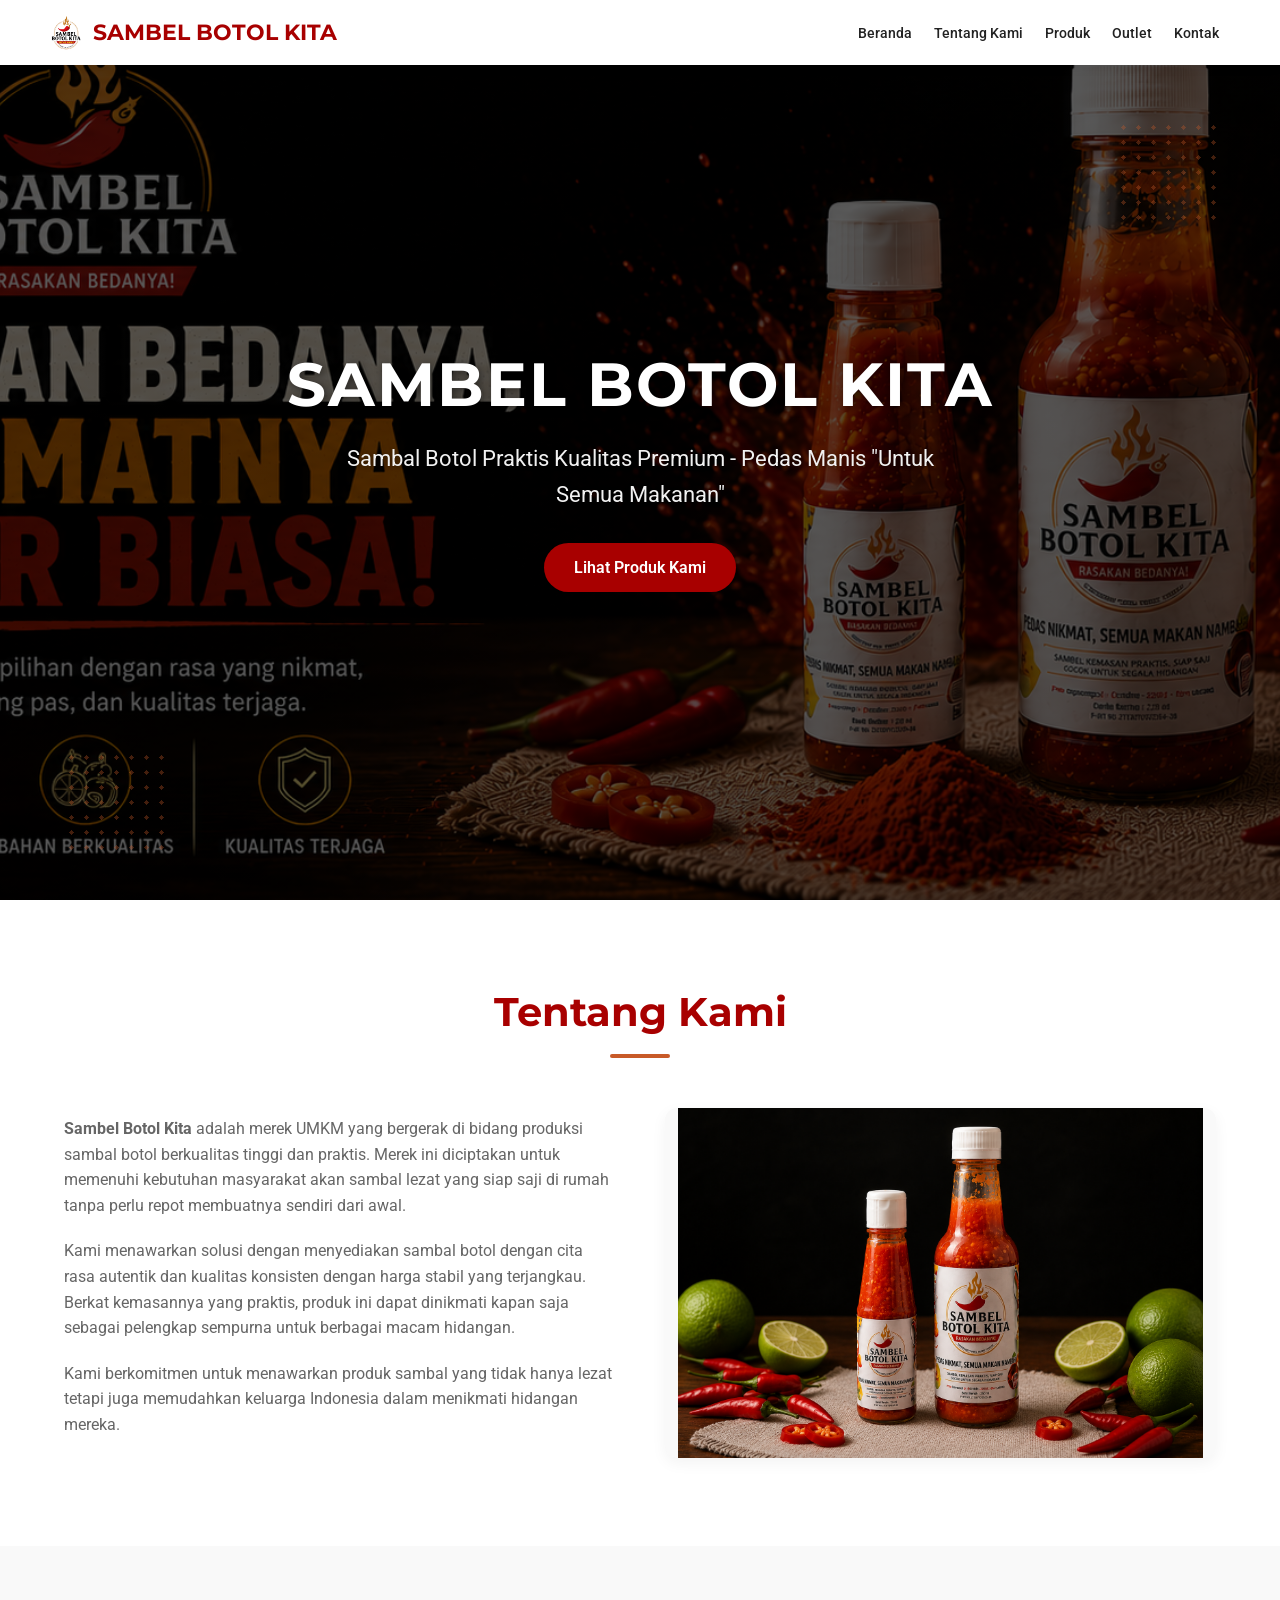
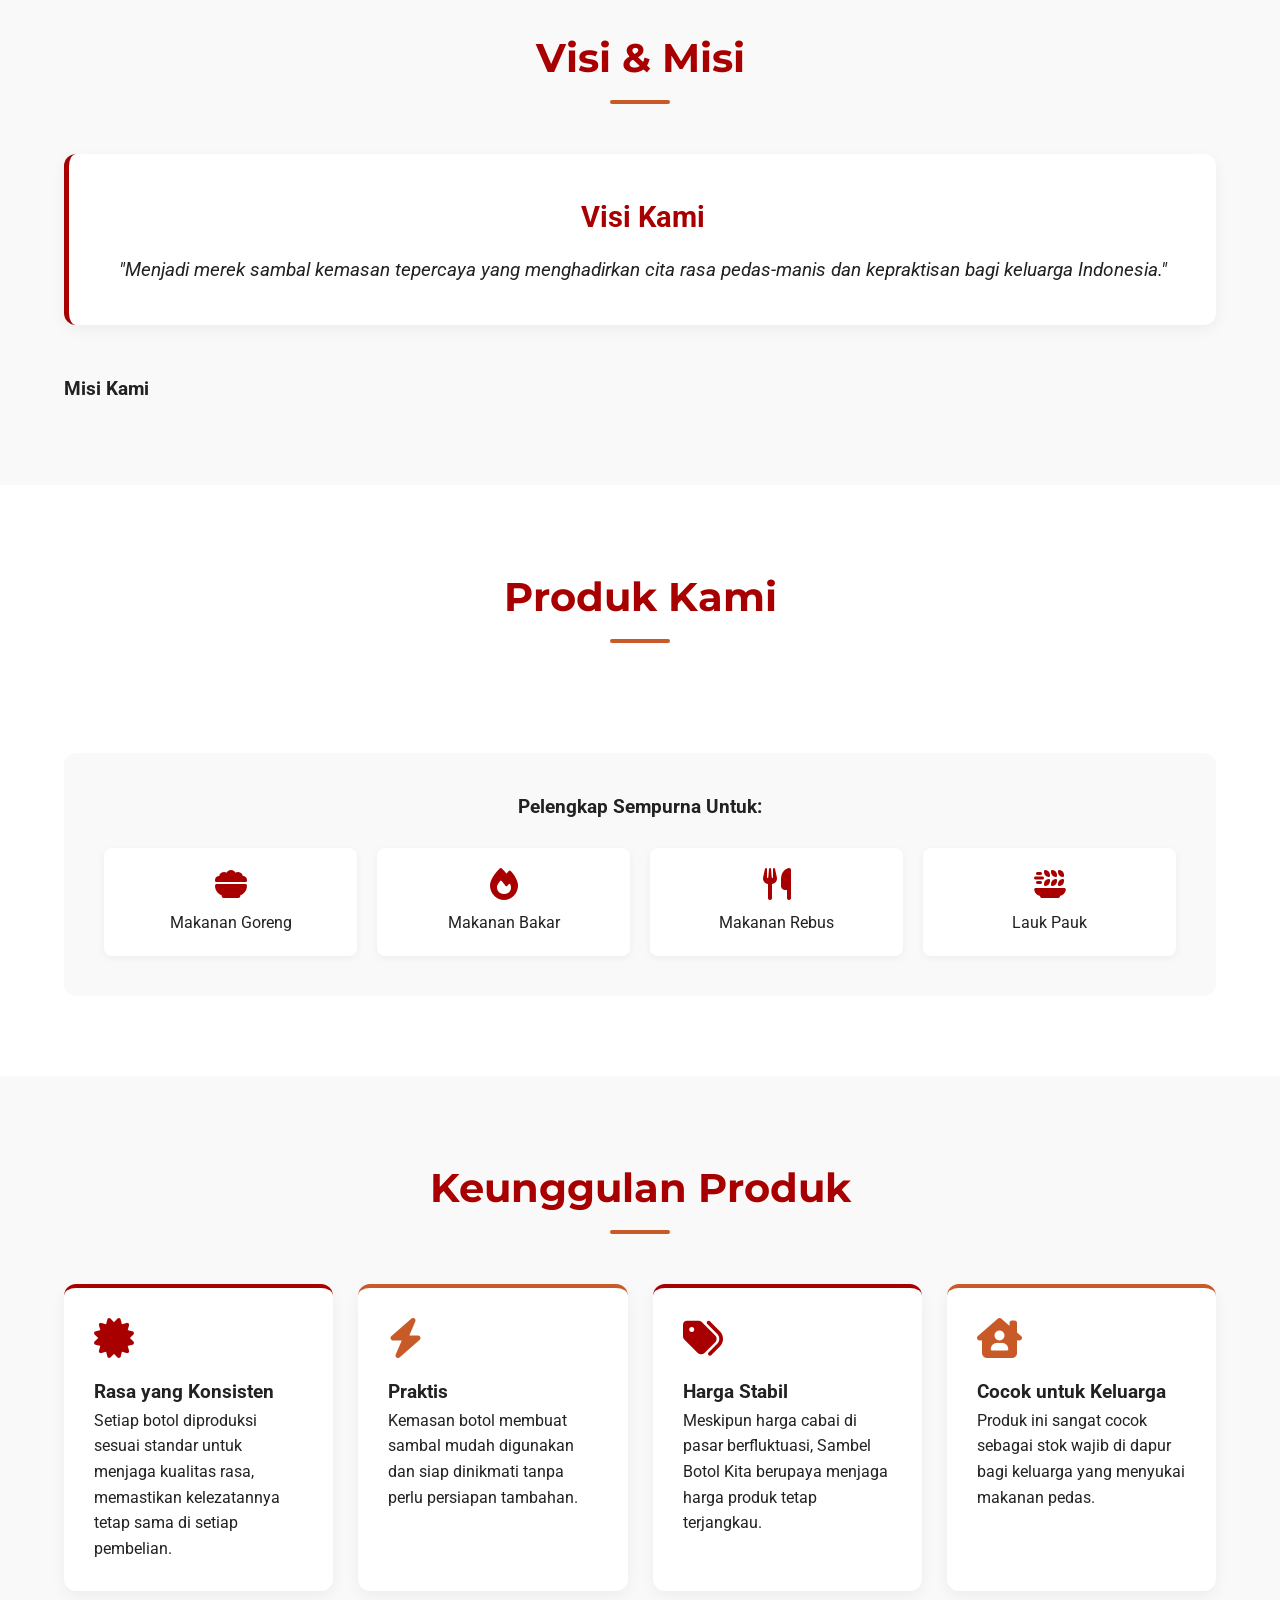
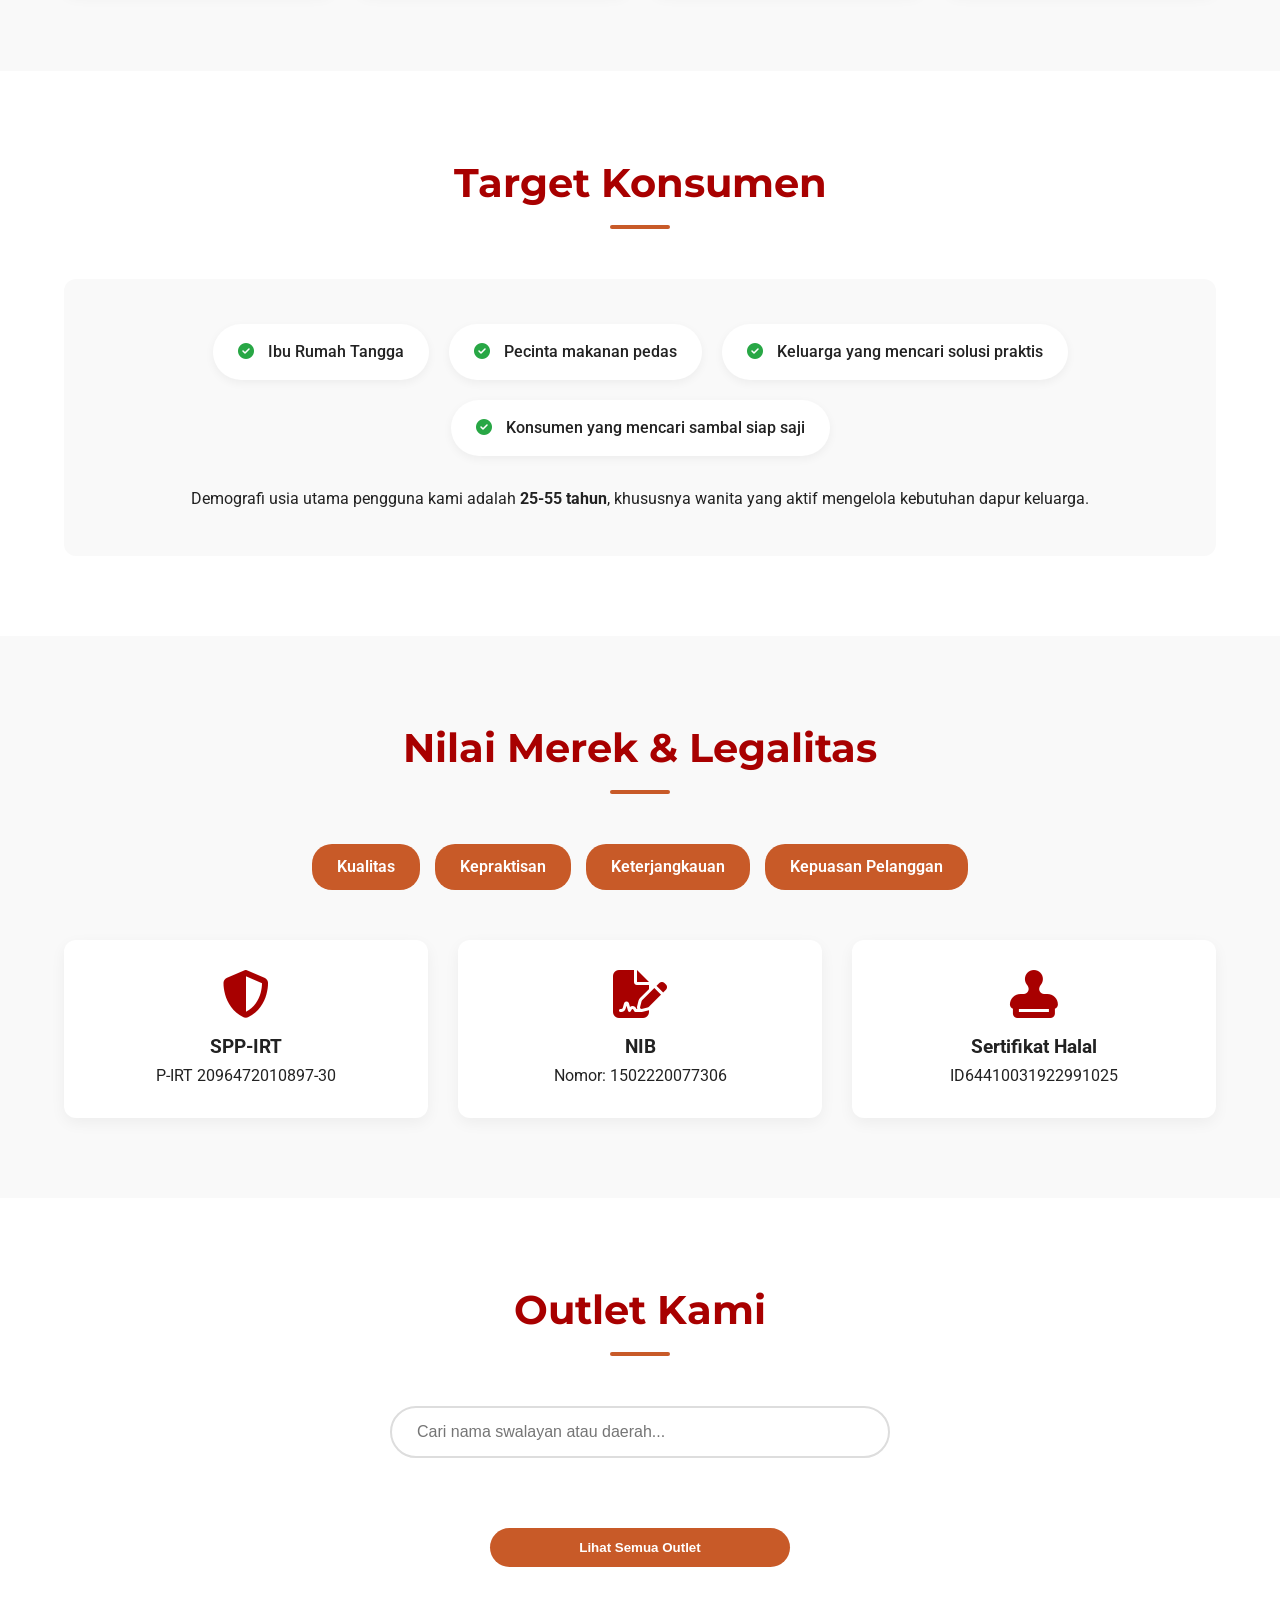
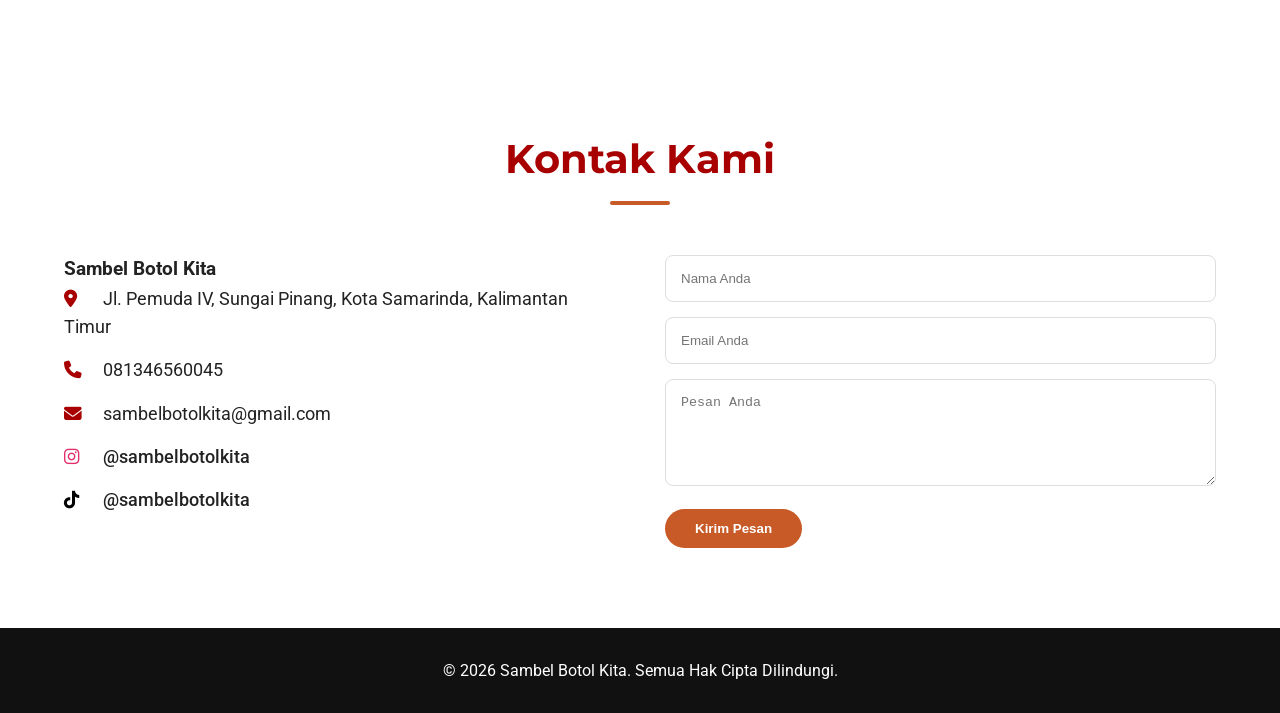
==== commit fce218e6: "update lagi euy" ====
--- a/index.html
+++ b/index.html
@@ -174,6 +174,7 @@
     </section>
 
     <!-- OUTLETS SECTION -->
+<!-- OUTLETS SECTION -->
     <section id="outlets" class="section">
         <div class="container">
             <h2 class="section-title">Outlet Kami</h2>
@@ -183,6 +184,10 @@
             <div class="outlets-grid" id="outlets-list">
                 <!-- Diisi dinamis oleh script.js -->
             </div>
+            
+            <!-- TOMBOL LIHAT LEBIH BANYAK -->
+            <button id="btnLoadMoreOutlets" class="btn btn-secondary" style="display: block; margin: 30px auto 0; width: 100%; max-width: 300px;">Lihat Semua Outlet</button>
+            
         </div>
     </section>
 
@@ -200,11 +205,11 @@
                     <!-- Link Instagram & TikTok Aktif -->
                     <p>
                         <i class="fa-brands fa-instagram" style="color: #E1306C;"></i> 
-                        <a href="https://instagram.com/sambelbotolkita" target="_blank" style="color: inherit; text-decoration: none; font-weight: 500;">@sambelbotolkita</a>
+                        <a href="https://www.instagram.com/sambelbotolkita?igsh=MTFpODd2aHdpdDM4Mw==" target="_blank" style="color: inherit; text-decoration: none; font-weight: 500;">@sambelbotolkita</a>
                     </p>
                     <p>
                         <i class="fa-brands fa-tiktok" style="color: #000000;"></i> 
-                        <a href="https://tiktok.com/@sambelbotolkita" target="_blank" style="color: inherit; text-decoration: none; font-weight: 500;">@sambelbotolkita</a>
+                        <a href="https://www.tiktok.com/@sambelbotolkita?_r=1&_t=ZS-98GnYfwCz8H" target="_blank" style="color: inherit; text-decoration: none; font-weight: 500;">@sambelbotolkita</a>
                     </p>
                 </div>
 
--- a/style.css
+++ b/style.css
@@ -510,6 +510,11 @@
     box-shadow: 0 2px 5px rgba(0,0,0,0.02);
 }
 
+/* KODE BARU UNTUK MENYEMBUNYIKAN OUTLET */
+.outlet-hidden {
+    display: none !important;
+}
+
 /* CONTACT */
 .contact-grid {
     display: grid;
@@ -543,6 +548,47 @@
     color: white;
     text-align: center;
     padding: 30px 0;
+}
+
+/* ==========================================================================
+   MARKETPLACE & SOCIAL MEDIA BUTTONS
+   ========================================================================== */
+.marketplace-links {
+    display: flex;
+    gap: 10px;
+    margin-top: 20px;
+}
+
+.btn-mp {
+    flex: 1; /* Membuat tombol membagi ruang sama rata */
+    display: flex;
+    justify-content: center;
+    align-items: center;
+    gap: 8px;
+    padding: 10px;
+    border-radius: 8px;
+    text-align: center;
+    font-weight: 600;
+    font-size: 0.9rem;
+    text-decoration: none;
+    color: white;
+    transition: var(--transition);
+}
+
+.btn-shopee {
+    background-color: #EE4D2D; /* Warna Oranye Shopee */
+}
+.btn-shopee:hover {
+    background-color: #d74224;
+    transform: translateY(-2px);
+}
+
+.btn-tokopedia {
+    background-color: #00AA5B; /* Warna Hijau Tokopedia */
+}
+.btn-tokopedia:hover {
+    background-color: #008f4c;
+    transform: translateY(-2px);
 }
 
 /* RESPONSIVE MEDIA */
@@ -699,45 +745,4 @@
     font-size: 1.4rem;
     font-weight: 700;
     color: var(--primary-color);
-}
-
-/* ==========================================================================
-   MARKETPLACE & SOCIAL MEDIA BUTTONS
-   ========================================================================== */
-.marketplace-links {
-    display: flex;
-    gap: 10px;
-    margin-top: 20px;
-}
-
-.btn-mp {
-    flex: 1; /* Membuat tombol membagi ruang sama rata */
-    display: flex;
-    justify-content: center;
-    align-items: center;
-    gap: 8px;
-    padding: 10px;
-    border-radius: 8px;
-    text-align: center;
-    font-weight: 600;
-    font-size: 0.9rem;
-    text-decoration: none;
-    color: white;
-    transition: var(--transition);
-}
-
-.btn-shopee {
-    background-color: #EE4D2D; /* Warna Oranye Shopee */
-}
-.btn-shopee:hover {
-    background-color: #d74224;
-    transform: translateY(-2px);
-}
-
-.btn-tokopedia {
-    background-color: #00AA5B; /* Warna Hijau Tokopedia */
-}
-.btn-tokopedia:hover {
-    background-color: #008f4c;
-    transform: translateY(-2px);
 }
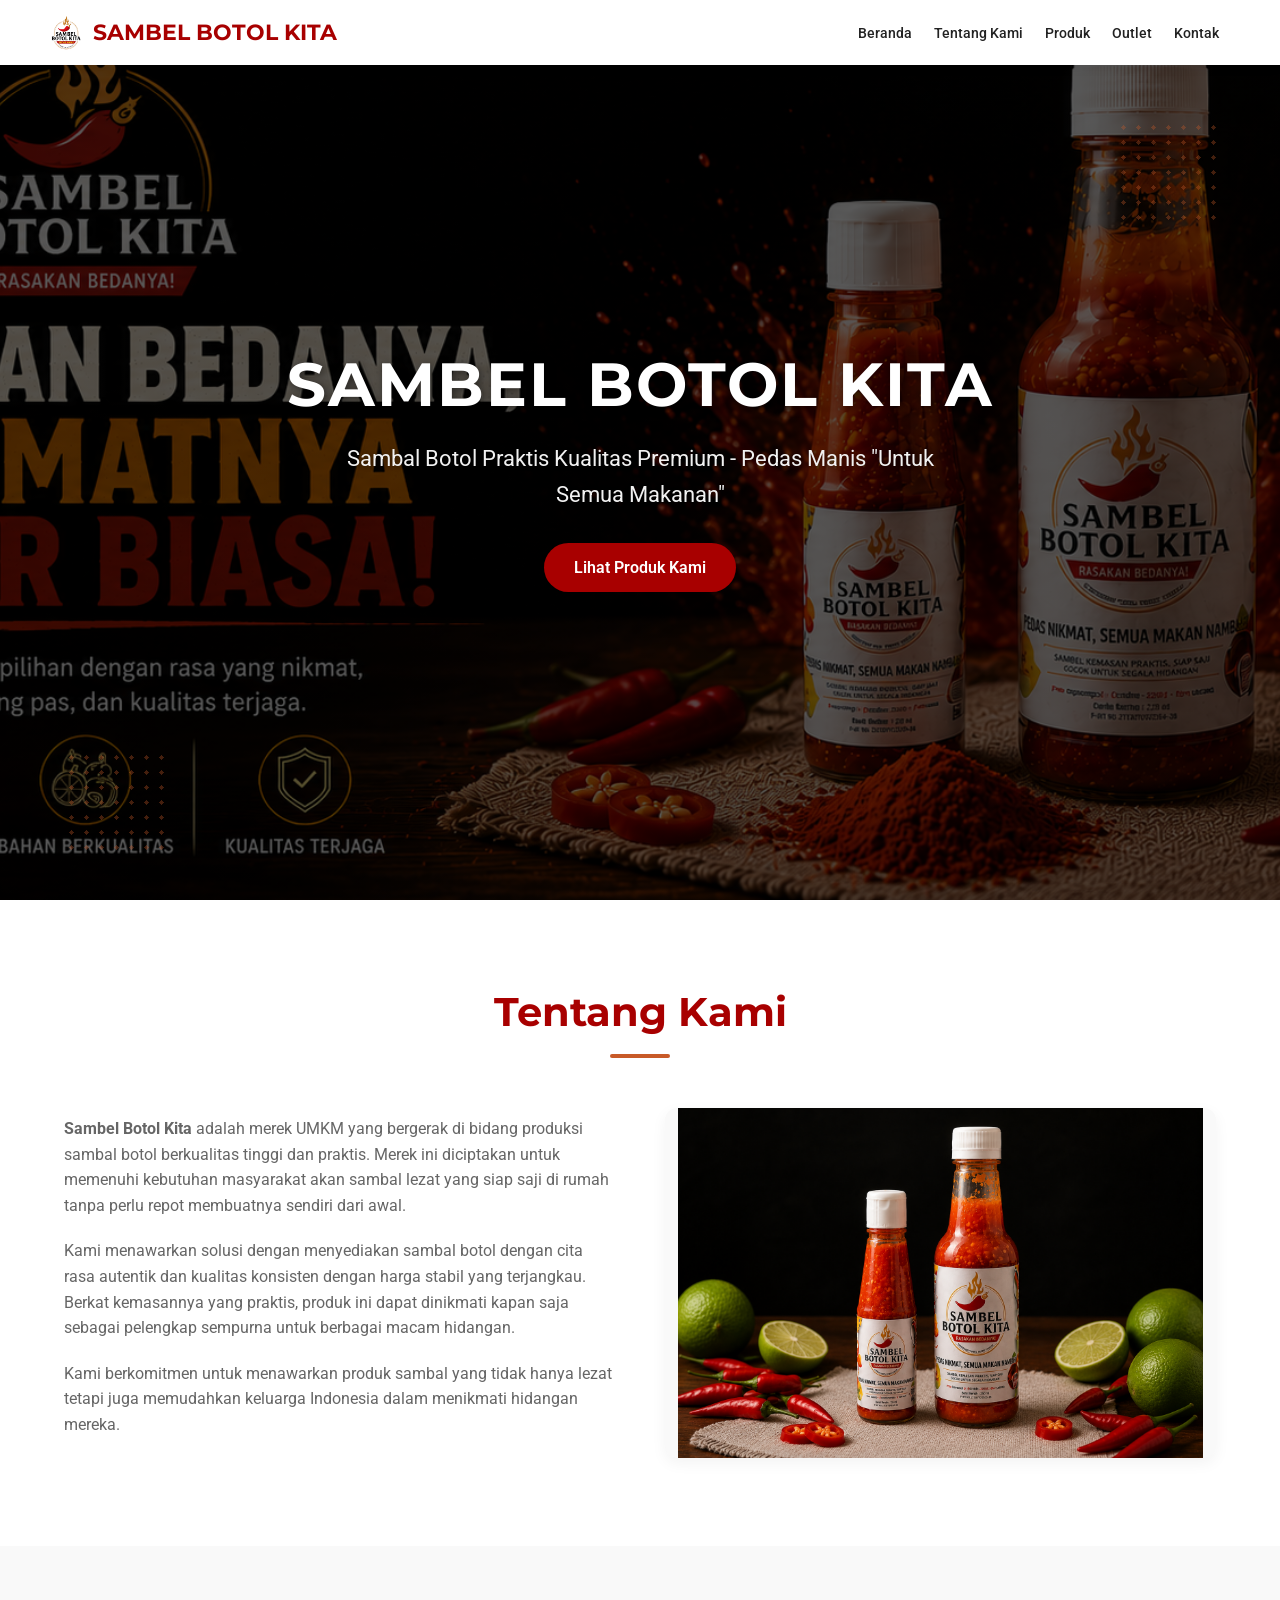
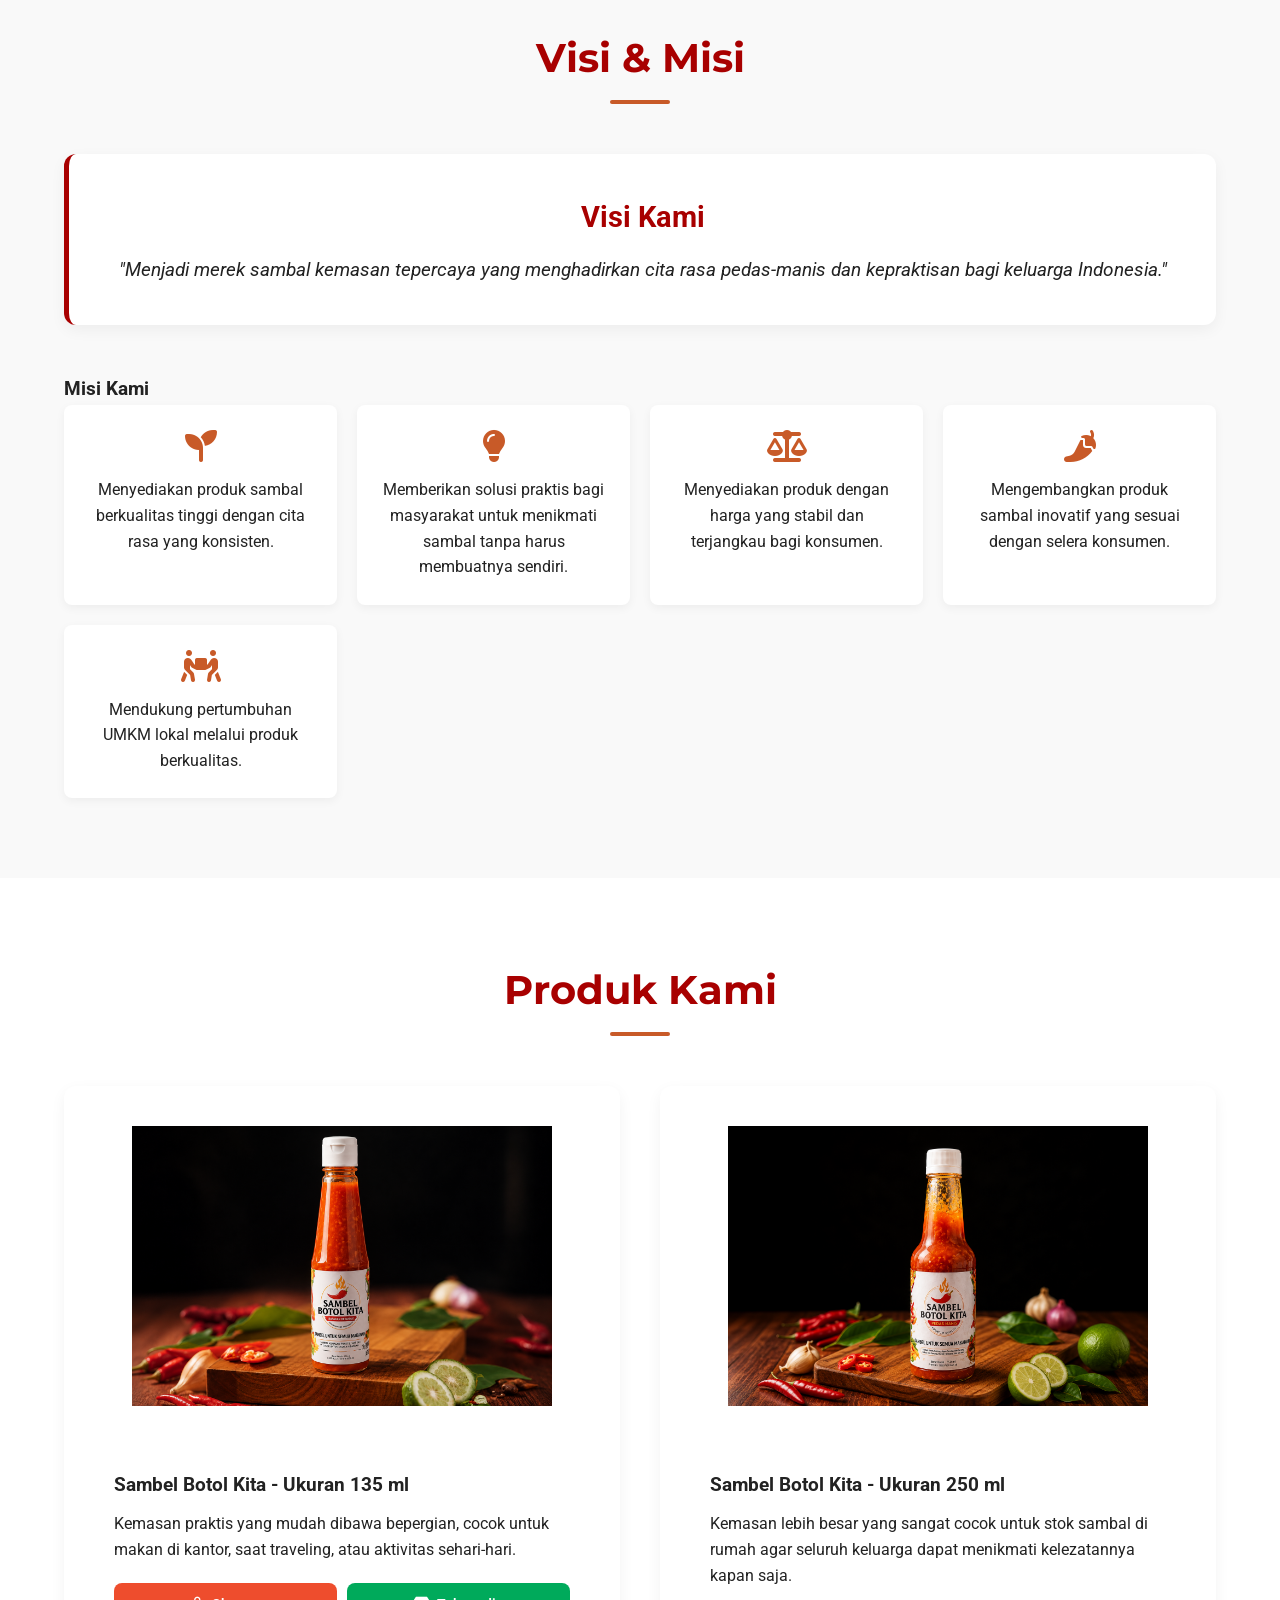
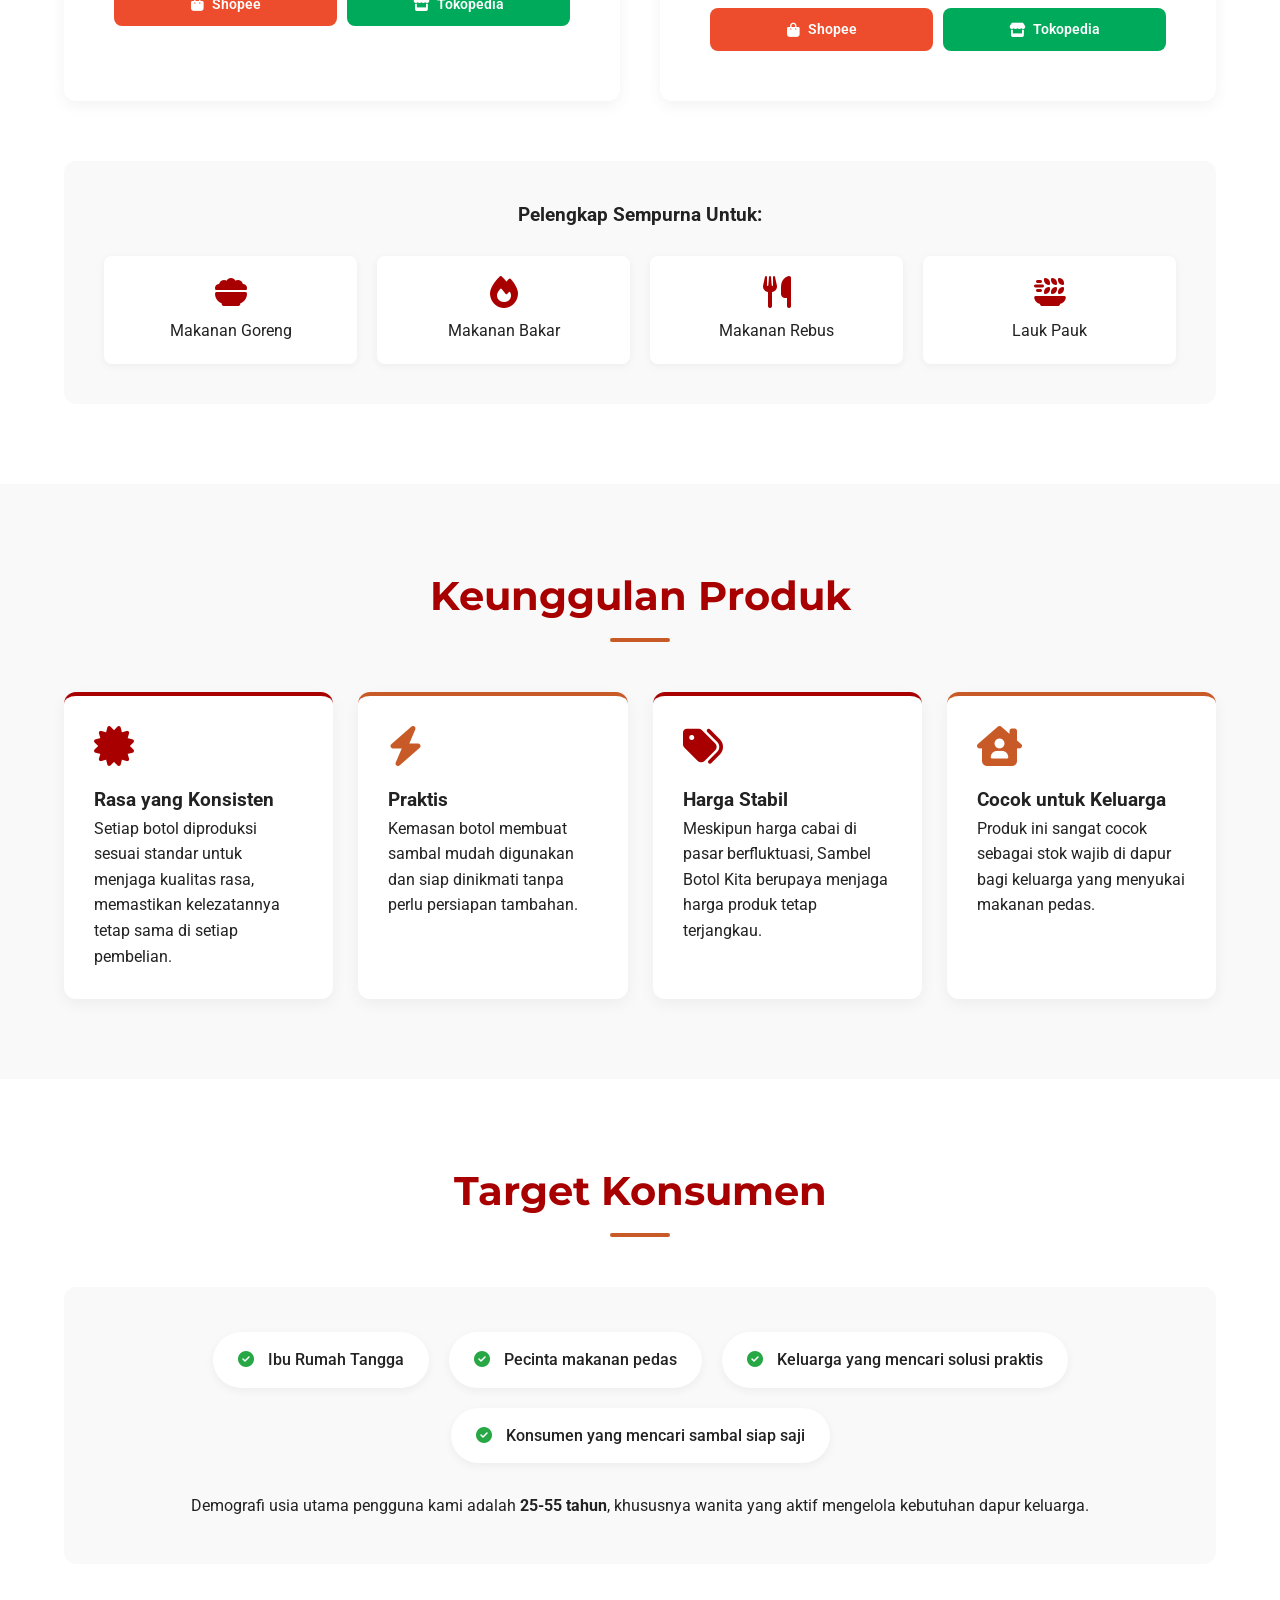
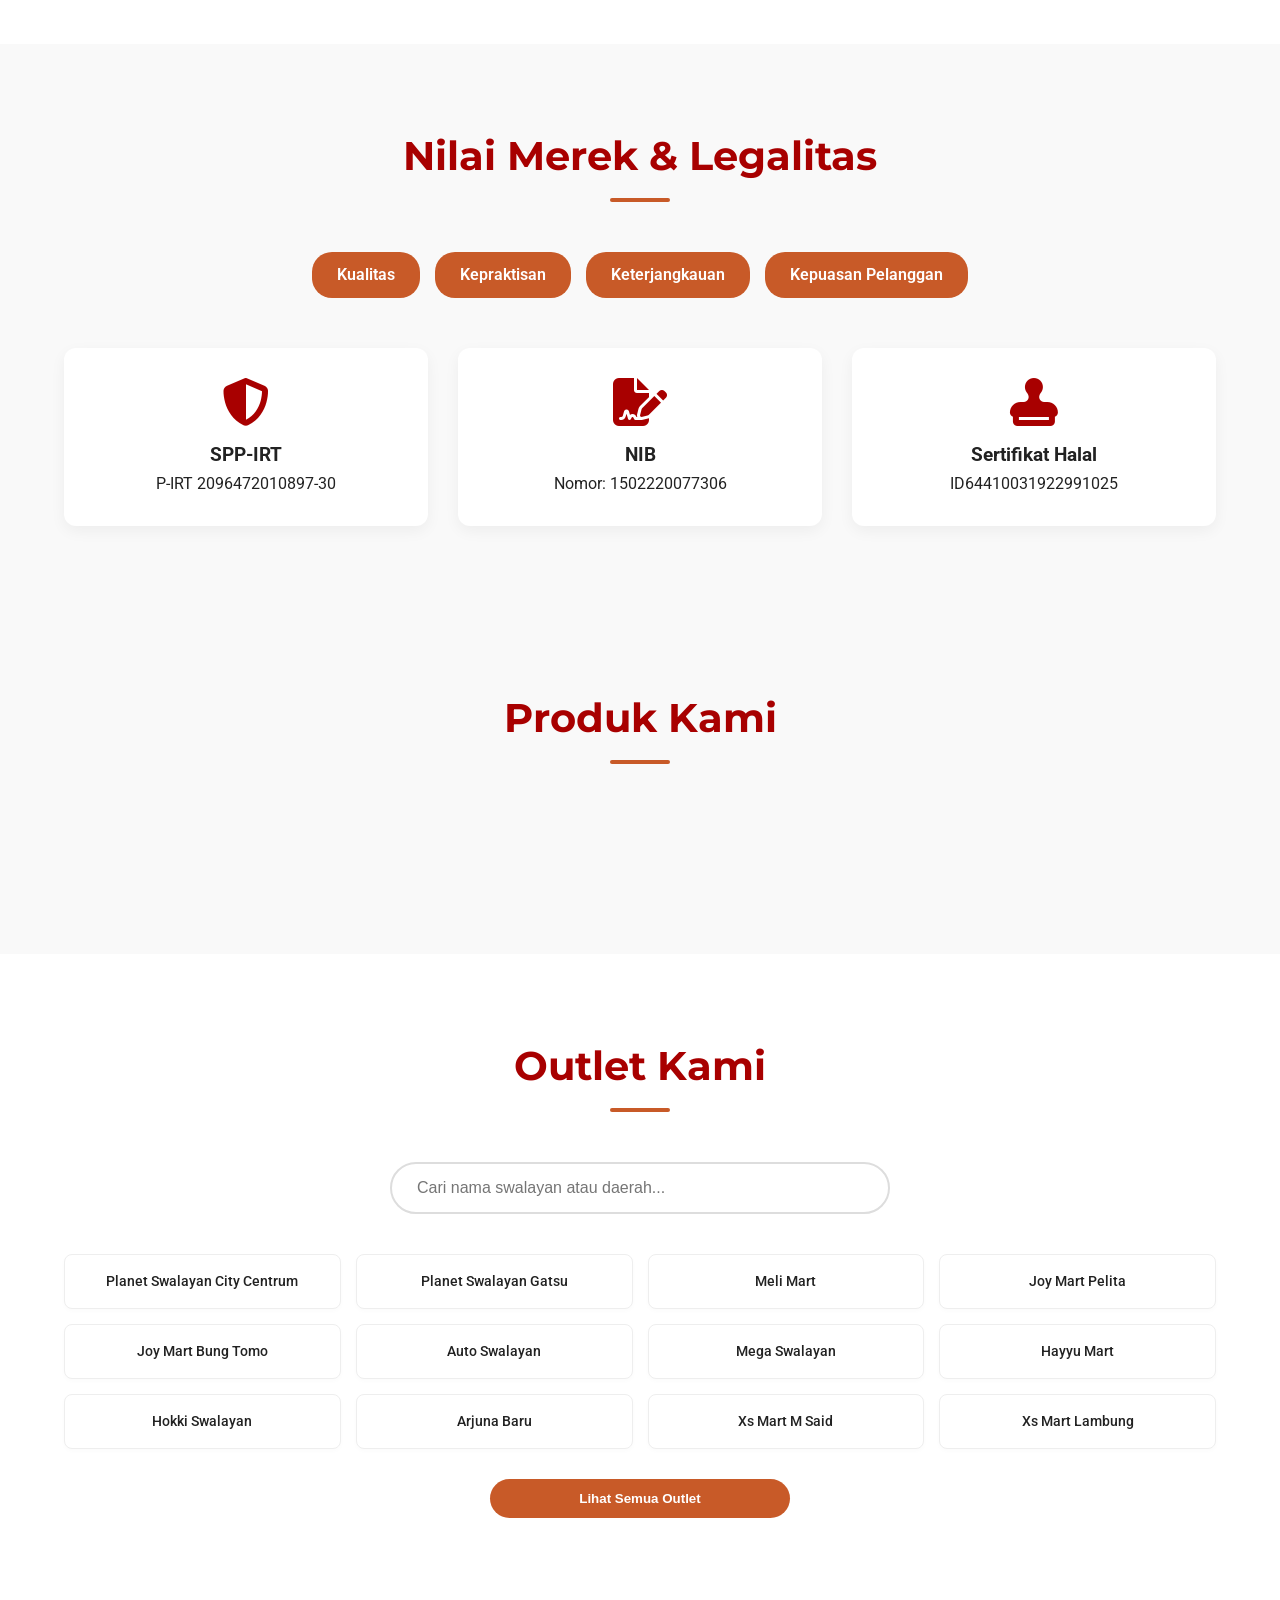
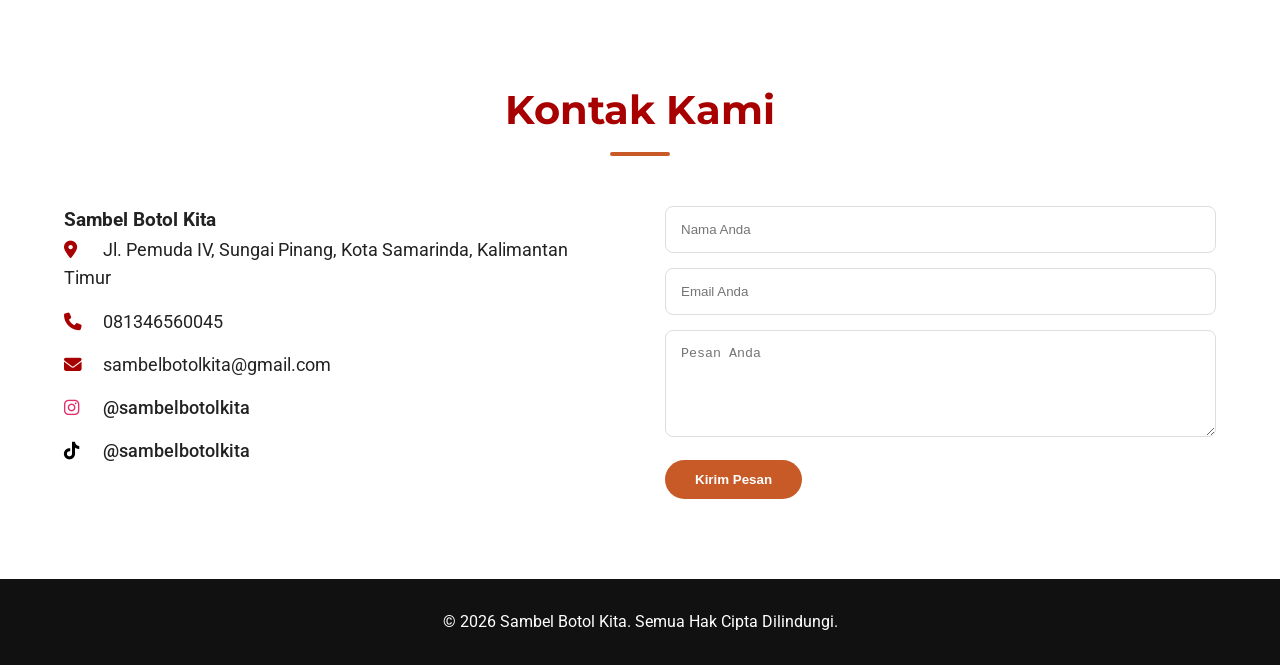
==== commit 819de3df: "update" ====
--- a/index.html
+++ b/index.html
@@ -173,16 +173,28 @@
         </div>
     </section>
 
+    <!-- PRODUCTS SECTION -->
+    <section id="products" class="section bg-light">
+        <div class="container">
+            <h2 class="section-title">Produk Kami</h2>
+            <!-- Wadah ini wajib memiliki id="products-list" -->
+            <div class="products-grid" id="products-list">
+                <!-- Produk dan tombol Shopee/Tokped akan muncul otomatis di sini -->
+            </div>
+        </div>
+    </section>
+
     <!-- OUTLETS SECTION -->
-<!-- OUTLETS SECTION -->
     <section id="outlets" class="section">
         <div class="container">
             <h2 class="section-title">Outlet Kami</h2>
             <div class="search-box">
+                <!-- Wadah ini wajib memiliki id="outletSearch" -->
                 <input type="text" id="outletSearch" placeholder="Cari nama swalayan atau daerah...">
             </div>
+            <!-- Wadah ini wajib memiliki id="outlets-list" -->
             <div class="outlets-grid" id="outlets-list">
-                <!-- Diisi dinamis oleh script.js -->
+                <!-- Outlet akan muncul otomatis di sini -->
             </div>
             
             <!-- TOMBOL LIHAT LEBIH BANYAK -->
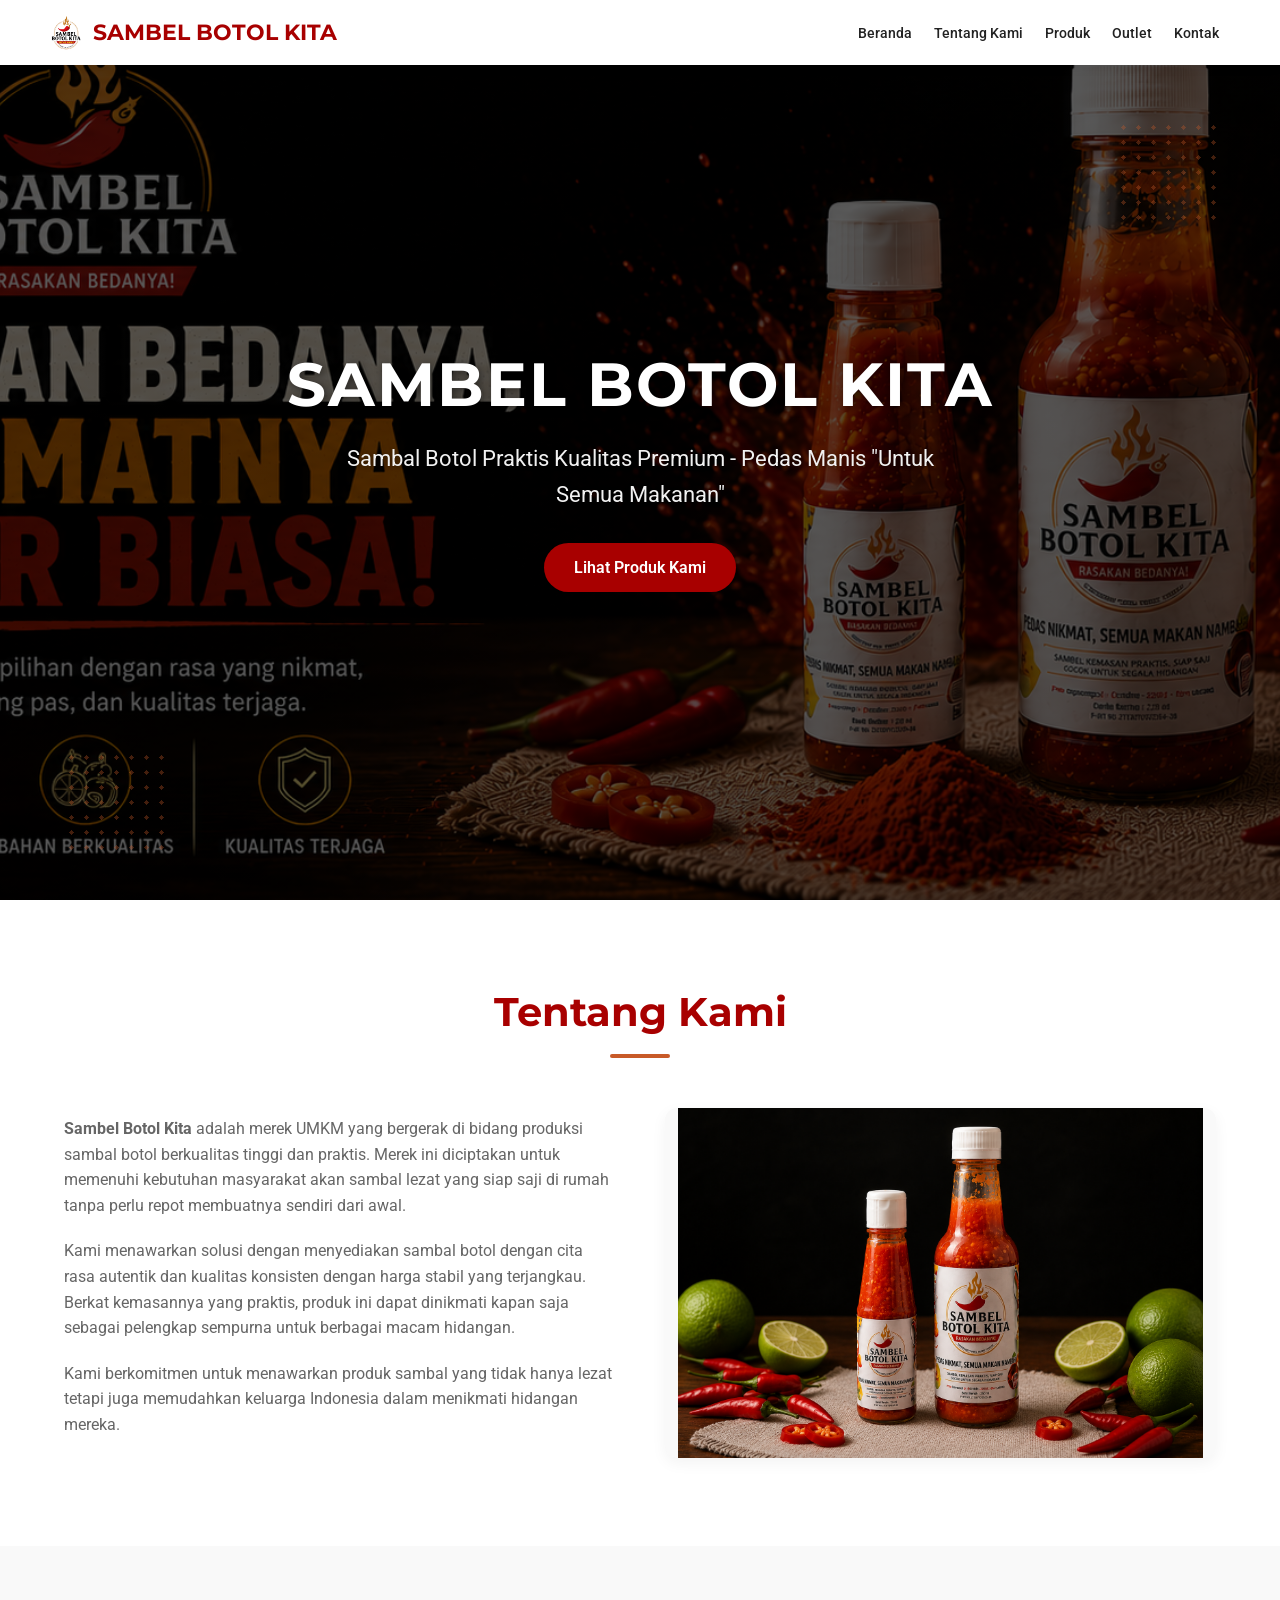
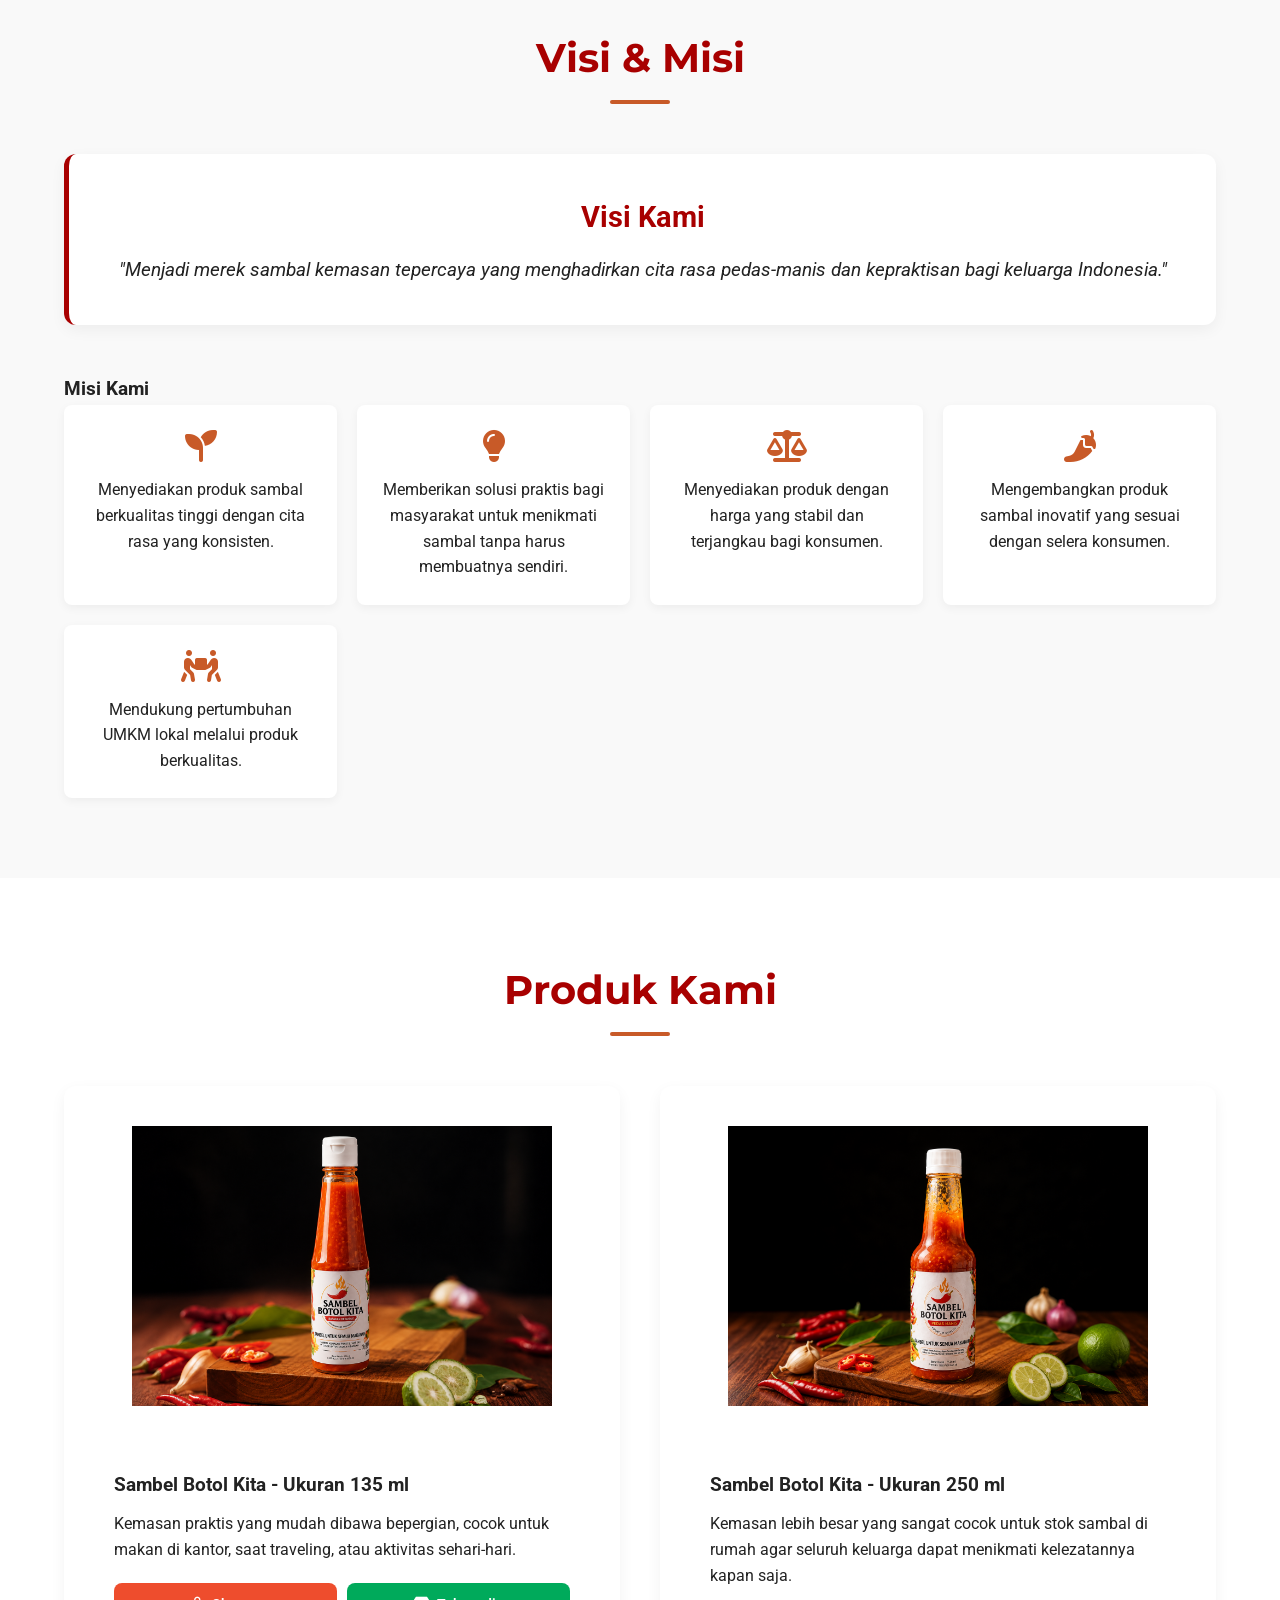
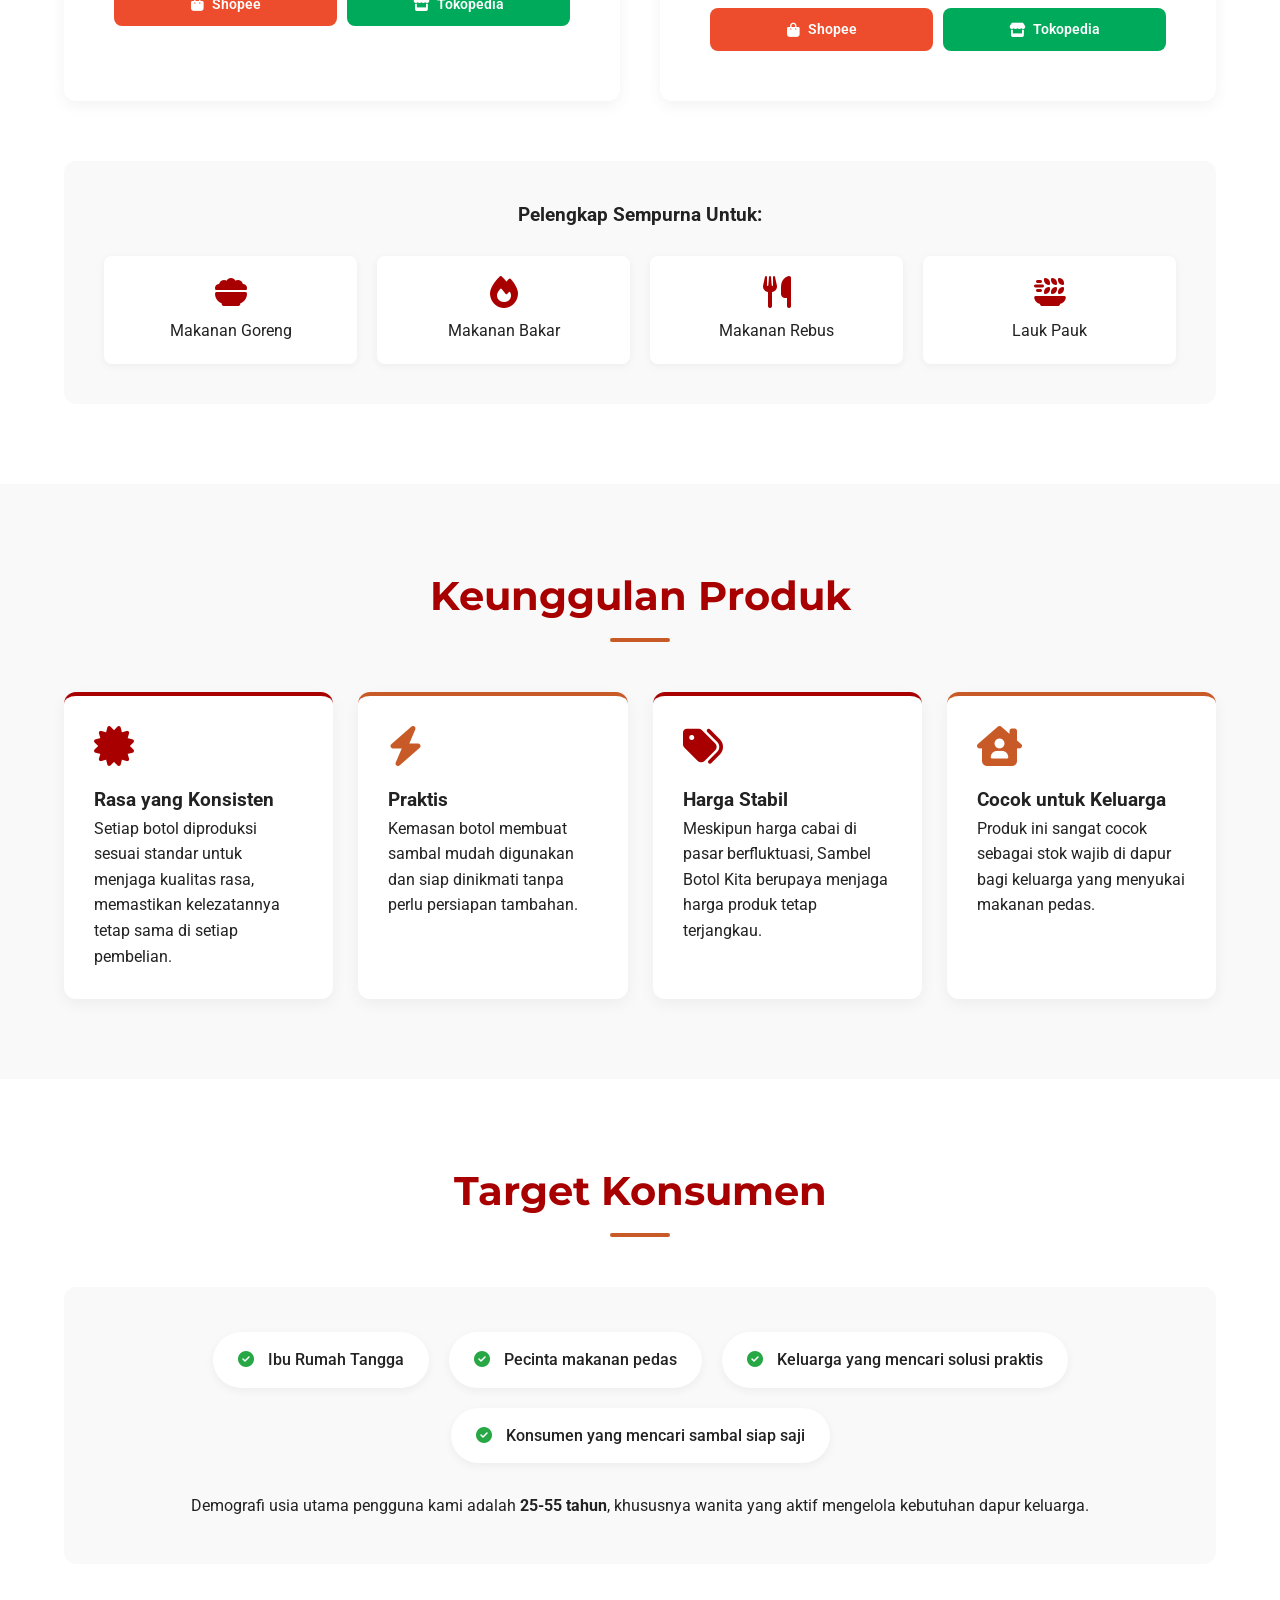
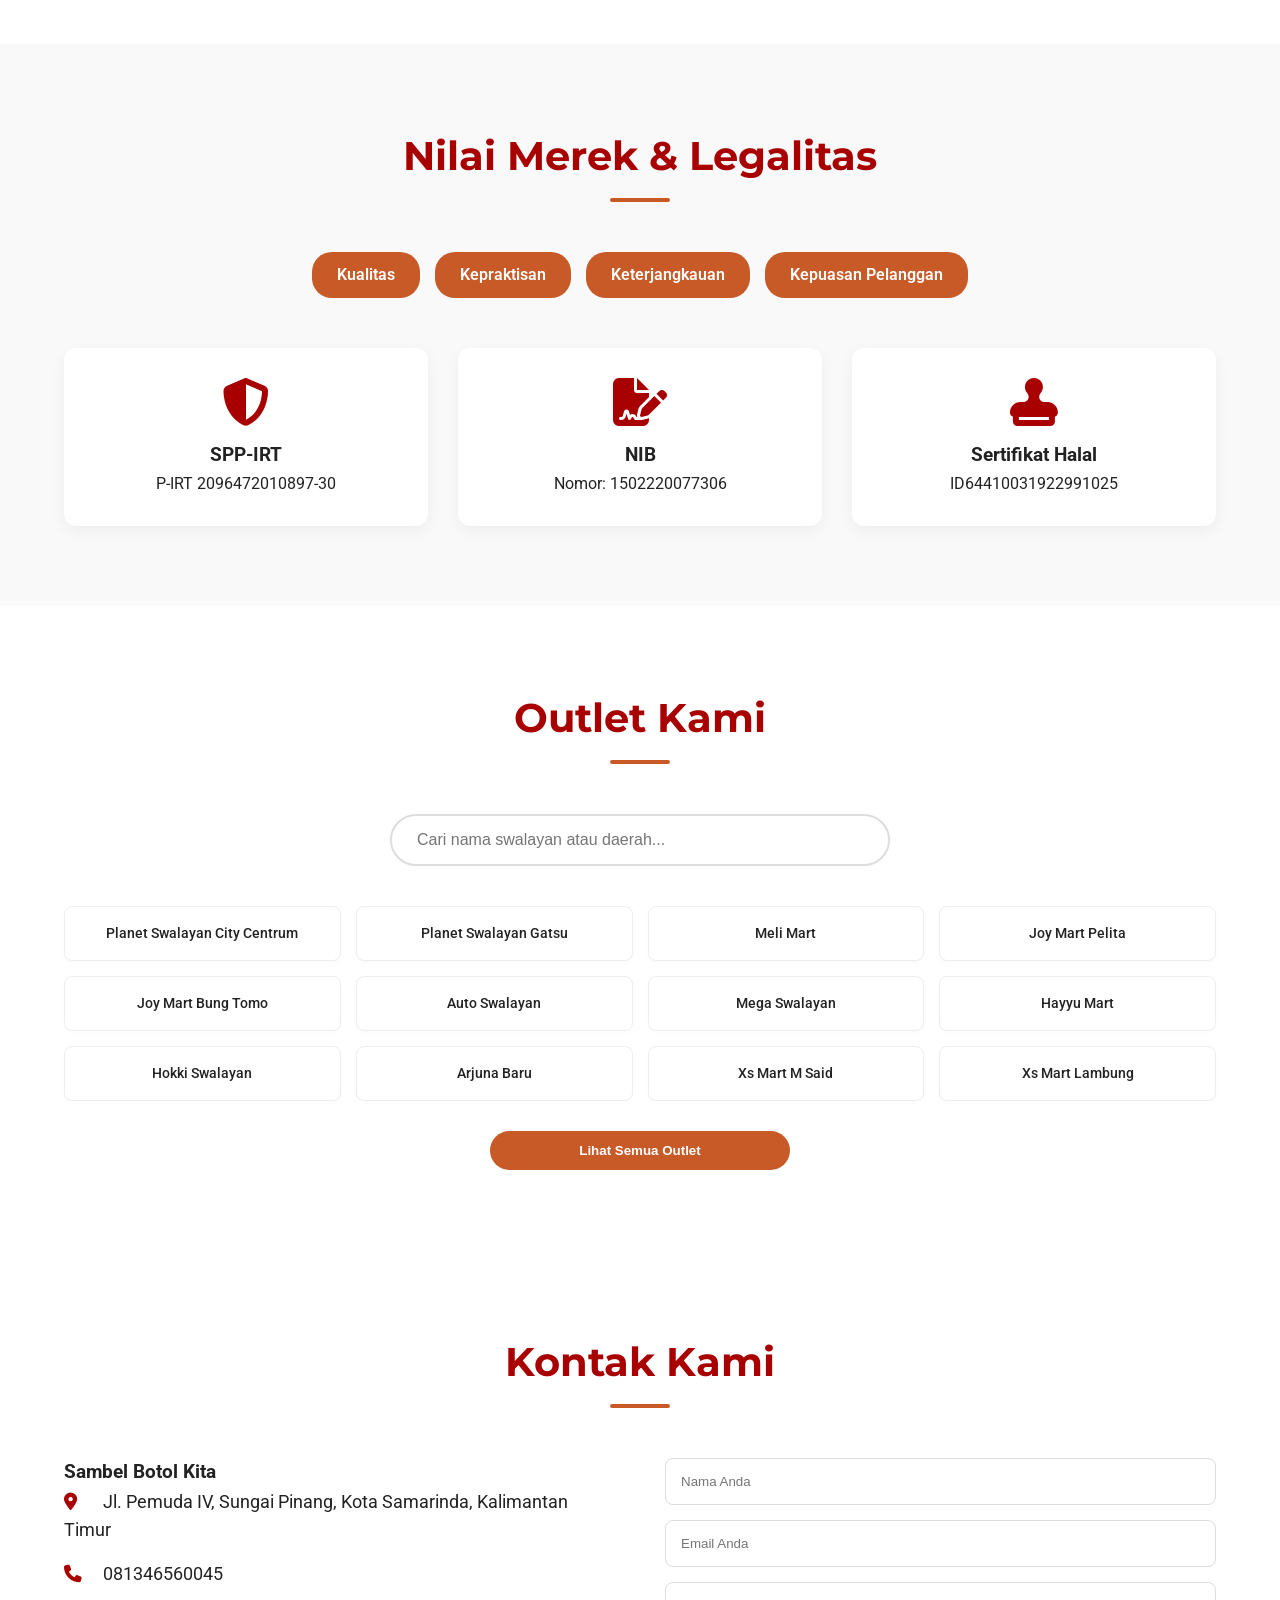
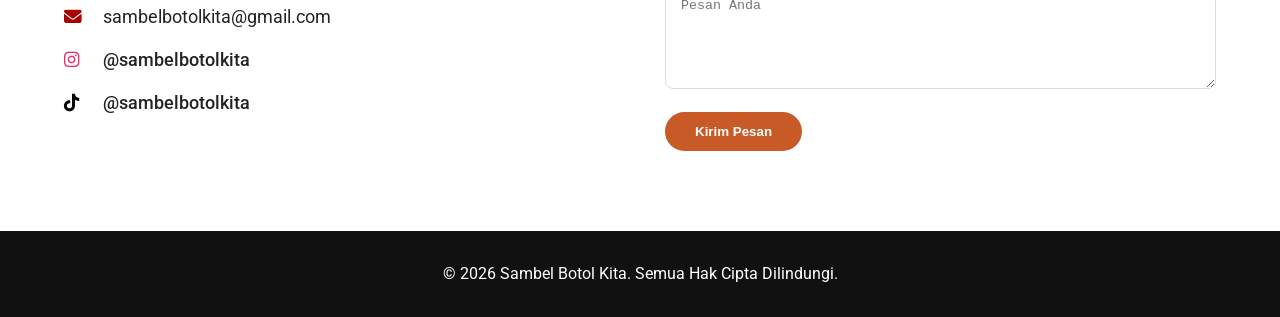
==== commit 469f82c2: "hehe" ====
--- a/index.html
+++ b/index.html
@@ -173,37 +173,28 @@
         </div>
     </section>
 
-    <!-- PRODUCTS SECTION -->
-    <section id="products" class="section bg-light">
-        <div class="container">
-            <h2 class="section-title">Produk Kami</h2>
-            <!-- Wadah ini wajib memiliki id="products-list" -->
-            <div class="products-grid" id="products-list">
-                <!-- Produk dan tombol Shopee/Tokped akan muncul otomatis di sini -->
-            </div>
-        </div>
-    </section>
-
     <!-- OUTLETS SECTION -->
     <section id="outlets" class="section">
         <div class="container">
             <h2 class="section-title">Outlet Kami</h2>
             <div class="search-box">
-                <!-- Wadah ini wajib memiliki id="outletSearch" -->
                 <input type="text" id="outletSearch" placeholder="Cari nama swalayan atau daerah...">
             </div>
-            <!-- Wadah ini wajib memiliki id="outlets-list" -->
+            
             <div class="outlets-grid" id="outlets-list">
                 <!-- Outlet akan muncul otomatis di sini -->
             </div>
             
-            <!-- TOMBOL LIHAT LEBIH BANYAK -->
-            <button id="btnLoadMoreOutlets" class="btn btn-secondary" style="display: block; margin: 30px auto 0; width: 100%; max-width: 300px;">Lihat Semua Outlet</button>
+            <!-- WADAH KEDUA TOMBOL -->
+            <div style="display: flex; justify-content: center; margin-top: 30px;">
+                <button id="btnLoadMoreOutlets" class="btn btn-secondary" style="width: 100%; max-width: 300px;">Lihat Semua Outlet</button>
+                <button id="btnShowLessOutlets" class="btn btn-secondary" style="display: none; width: 100%; max-width: 300px;">Tampilkan Lebih Sedikit</button>
+            </div>
             
         </div>
     </section>
 
-<!-- CONTACT SECTION -->
+    <!-- CONTACT SECTION -->
     <section id="contact" class="section contact-section">
         <div class="container">
             <h2 class="section-title">Kontak Kami</h2>
